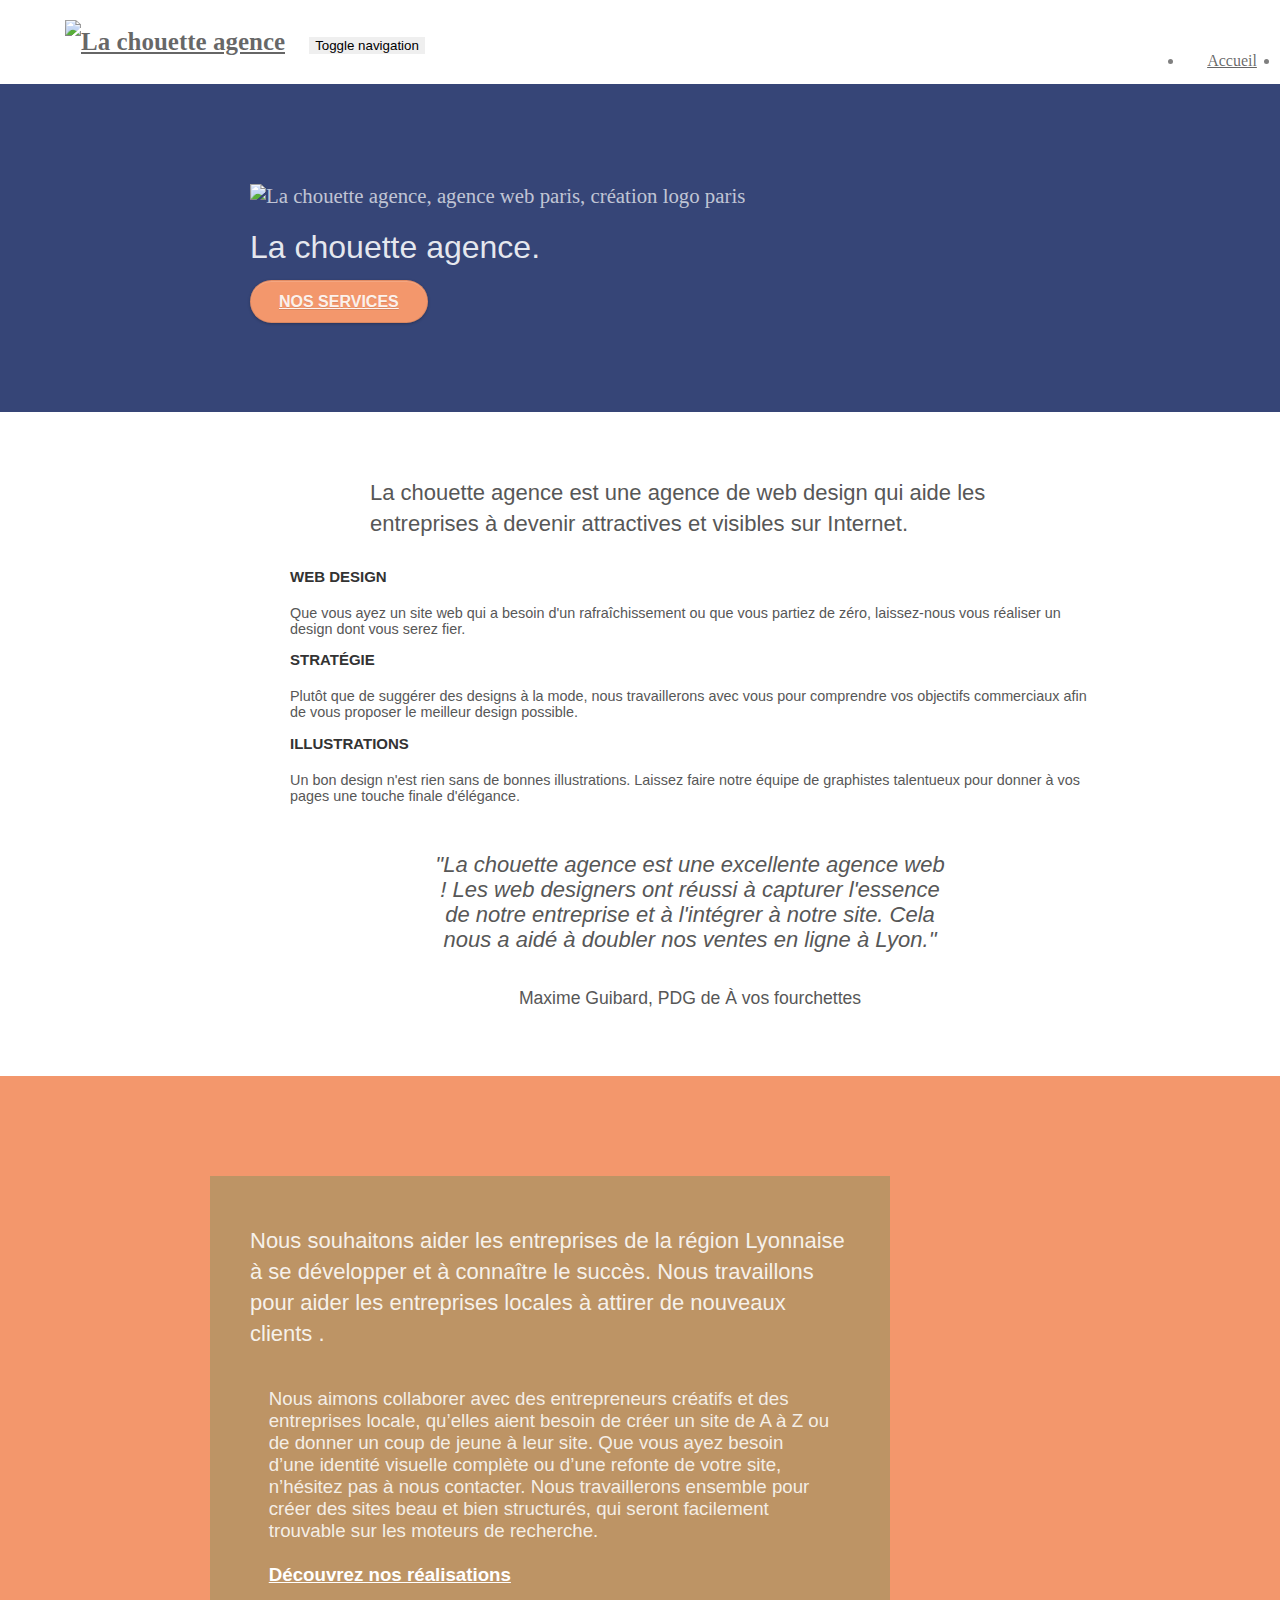
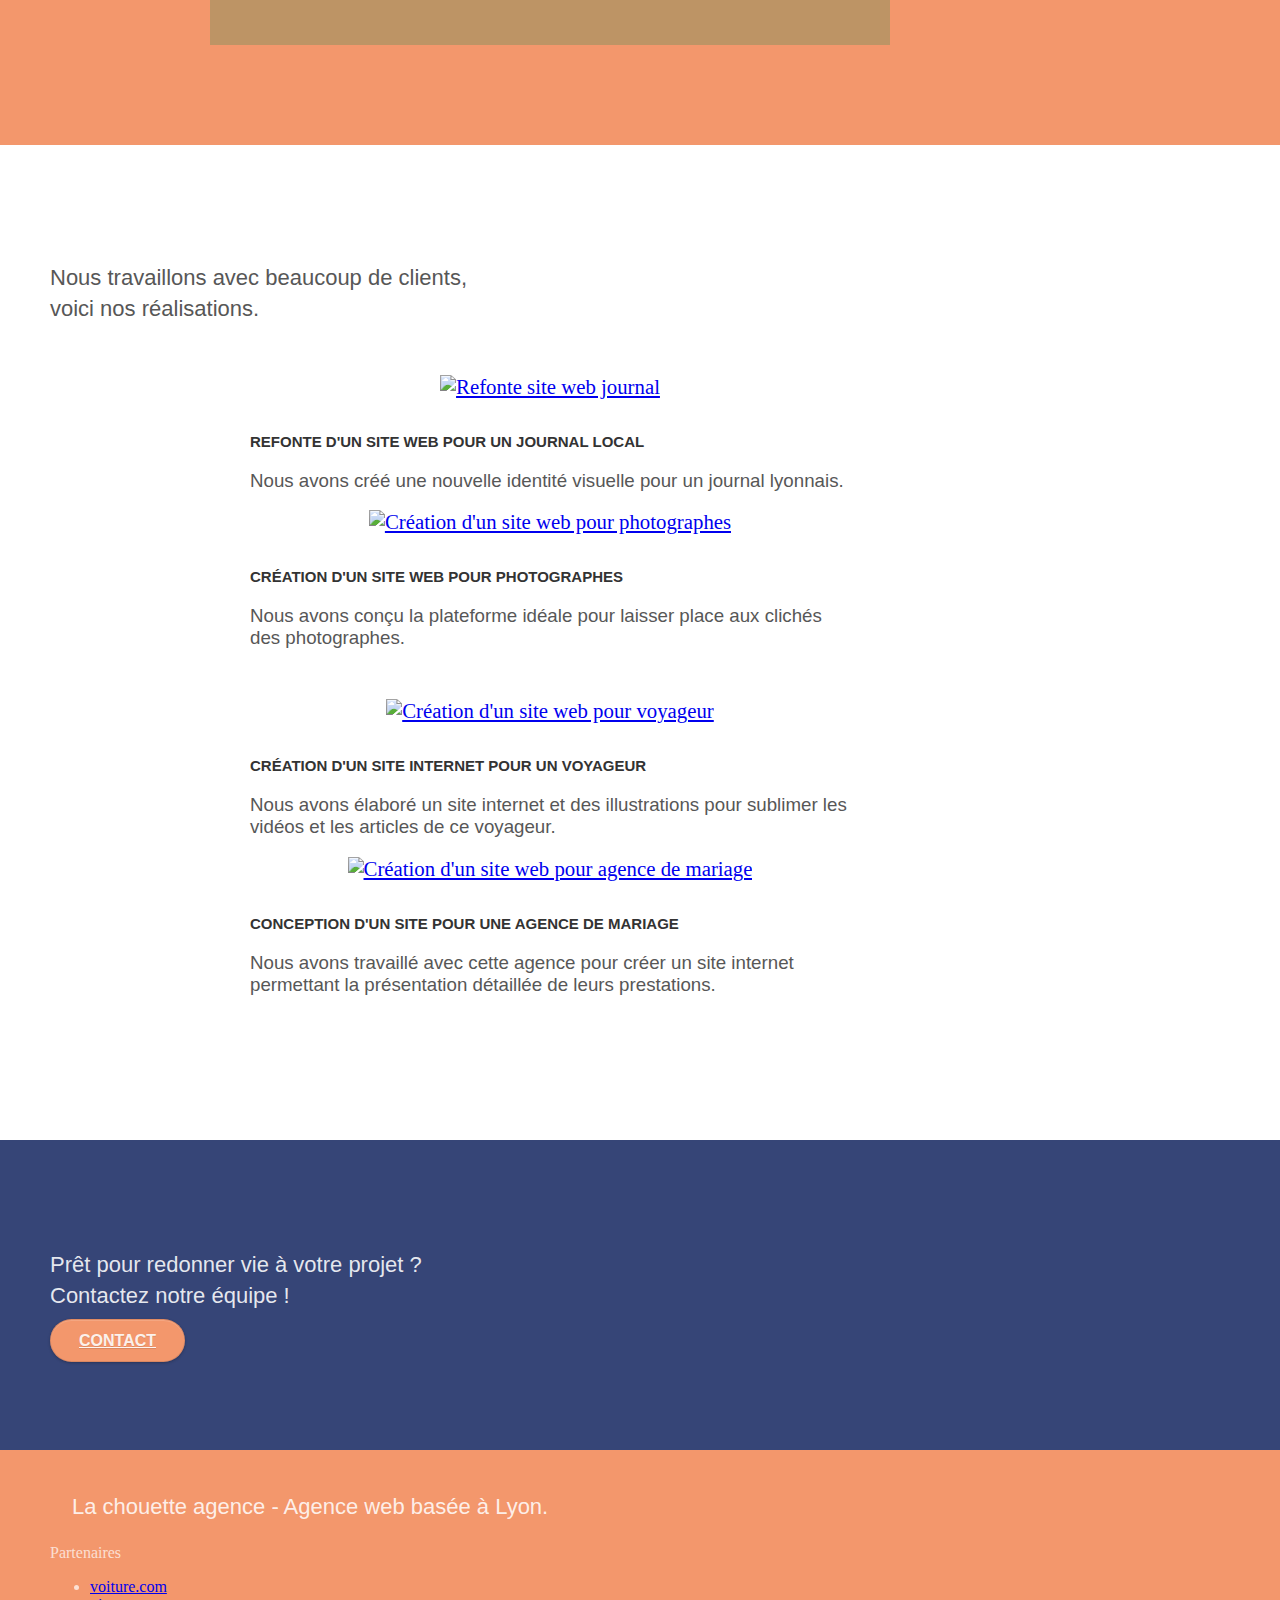
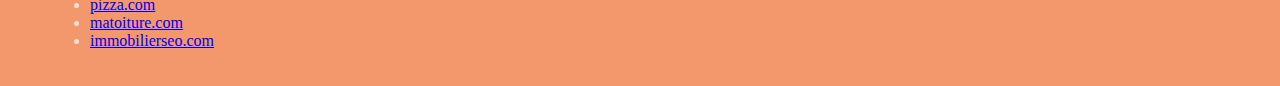
==== index.html @ b13eae8b "ajout" ====
<!doctype html>
<html lang="fr-fr">

<head>
	<meta charset="utf-8">
	<meta name="viewport" content="width=device-width, initial-scale=1.0, viewport-fit=cover">
	<meta name="description" content="La chouette agence basée sur Lyon, vous propose les meilleurs des services dans le web design. Création, refonte de site web adaptée à vos besoins." />

	<link rel="shortcut icon" type="image/png" href="img/favicon.jpg">
	<link rel="stylesheet" type="text/css" href="./css/bootstrap.css">
	<link rel="stylesheet" type="text/css" href="style.css">
	<link rel="stylesheet" type="text/css" href="./css/font-awesome.css">
	<link rel="stylesheet" type="text/css" href="./css/et-line.css">


	<script src="./js/jquery-2.1.0.js"></script>
	<script src="./js/bootstrap.js"></script>
	<script src="./js/blocs.js"></script>
	<script src="./js/jquery.touchSwipe.js" defer></script>

	<title>La meilleur agence webdesign de Lyon ! La chouette agence</title>


	<!-- Analytics -->
	<meta name="robots" content="index, follow">
	<!-- Analytics END -->

</head>

<body>

	<!-- header -->
	<header class="bloc bgc-white l-bloc " id="bloc-0">
		<div class="container bloc-sm">
			<nav class="navbar row">
				<div class="navbar-header">
					<a class="navbar-brand" href="index.html"><img src="img/la-chouette-agence.png"
							alt="La chouette agence" height="40" /></a>
					<button id="nav-toggle" type="button" class="ui-navbar-toggle navbar-toggle" data-toggle="collapse"
						data-target=".navbar-1">
						<span class="sr-only">Toggle navigation</span><span class="icon-bar"></span><span
							class="icon-bar"></span><span class="icon-bar"></span>
					</button>
				</div>
				<div class="collapse navbar-collapse navbar-1 special-dropdown-nav">
					<ul class="site-navigation nav navbar-nav">
						<li class="menuli">
							<a href="index.html">Accueil</a>
						</li>
						<li class="menuli">
							<a href="contact.html">Contact</a>
						</li>
					</ul>
				</div>
			</nav>
		</div>
	</header>
	<!-- header END -->

	<!-- Principal conteneur -->
	<main class="page-container">

		<!-- section-1-presentation -->
		<section class="bloc bgc-dark-slate-blue bg-banniere d-bloc bg-t-edge bloc-bg-texture texture-paper b-parallax"
			id="section-1-hero">
			<div class="container bloc-lg">
				<div class="row tight-width-whitespace">
					<div class="col-sm-12">
						<img src="img/logo.png" class="center-block image-resize-mode" width="100"
							alt="La chouette agence, agence web paris, création logo paris" />
						<h1 class="text-center hero-bloc-text tc-white ">
							La chouette agence.
						</h1>
						<div class="text-center">
							<a href="#section-2-services"
								class="btn btn-lg btn-clean btn-rd cta-hero btn-atomic-tangerine" id="cta-hero">Nos
								services</a>
						</div>
					</div>
				</div>
			</div>
		</section>
		<!-- section-1-presentation END -->

		<!-- section-2-services -->
		<section class="bloc bgc-white l-bloc" id="section-2-services">
			<h2 class="col-sm-13 text-center">La chouette agence est une agence de web design qui aide les
				entreprises à devenir attractives et visibles sur Internet.</h2>
			<div class="container bloc-md row">
				<ul class="row voffset-lg med-width-whitespace">
					<li class="col-sm-4">
						<div class="text-center">
							<span class="et-icon-browser sm-shadow icon-dark-slate-blue icons icon-lg"></span>
						</div>
						<h3 class="mg-md text-center">
							Web design
						</h3>
						<p class="sizep text-center ">
							Que vous ayez un site web qui a besoin d'un rafraîchissement ou que vous partiez
							de
							zéro, laissez-nous vous réaliser un design dont vous serez fier.
						</p>
					</li>
					<li class="col-sm-4">
						<div class="text-center">
							<span class="et-icon-presentation sm-shadow icon-dark-slate-blue icons icon-lg"></span>
						</div>
						<h3 class="mg-md text-center">
							Stratégie
						</h3>
						<p class="sizep text-center ">
							Plutôt que de suggérer des designs à la mode, nous travaillerons avec vous pour
							comprendre
							vos objectifs commerciaux afin de vous proposer le meilleur design possible.<br>
						</p>
					</li>
					<li class="col-sm-4">
						<div class="text-center">
							<span class="et-icon-edit sm-shadow icon-dark-slate-blue icons icon-lg"></span>
						</div>
						<h3 class="mg-md text-center">
							Illustrations
						</h3>
						<p class="sizep text-center ">
							Un bon design n'est rien sans de bonnes illustrations. Laissez faire notre équipe de
							graphistes talentueux pour donner à vos pages une touche finale d'élégance.
						</p>
					</li>
				</ul>
				<div class="row voffset-lg voffset">
					<div class="h2aligncenter">
						<h2 class="h2sservices">"La chouette agence est une excellente agence web ! Les web designers
							ont réussi à capturer
							l'essence de notre entreprise et à l'intégrer à notre site. Cela nous a aidé à doubler nos
							ventes en ligne à Lyon."</h2>
						<p class="taillep">Maxime Guibard, PDG de À vos fourchettes</p>
					</div>
				</div>
			</div>
		</section>
		<!-- section-2-services END -->

		<!-- section-3-what-i-do -->
		<section
			class="bloc tc-white bgc-atomic-tangerine bg-presentation d-bloc bloc-bg-texture texture-paper b-parallax"
			id="section-3-what-i-do">
			<div class="container bloc-lg">
				<div class="row tight-width-whitespace black-background">
					<div class="col-sm-12">
						<h2 class="mg-md text-center tc-white">
							Nous souhaitons aider les entreprises de la région Lyonnaise à se développer et à connaître
							le succès. Nous travaillons pour aider les entreprises locales à attirer de nouveaux clients
							.<br>
						</h2>
						<p class="sizep text-center white">
							Nous aimons collaborer avec des entrepreneurs créatifs et des entreprises locale, qu’elles
							aient besoin de créer un site de A à Z ou de donner un coup de jeune à leur site. Que vous
							ayez besoin d’une identité visuelle complète ou d’une refonte de votre site, n’hésitez pas à
							nous contacter. Nous travaillerons ensemble pour créer des sites beau et bien structurés,
							qui seront facilement trouvable sur les moteurs de recherche. <br><br><a
								class="ltc-white bold-link" href="#section-4-portfolio">Découvrez nos réalisations</a><br>
						</p>
					</div>
				</div>
			</div>
		</section>
		<!-- section-3-what-i-do END -->

		<!-- section-4-portfolio -->
		<section class="bloc bgc-white bg-repeat l-bloc" id="section-4-portfolio">
			<div class="container bloc-lg">
				<div class="row">
					<h2 class="col-sm-12 text-center">Nous travaillons avec beaucoup de clients,<br>voici nos
						réalisations.</h2>
				</div>
				<div class="row tight-width-whitespace portfolio-row">
					<div class="col-sm-6">
						<a href="#" data-lightbox="img/1.jpg" data-gallery-id="gallery-1"
							data-caption="Refonte d'un site web pour un journal local" data-frame="snapshot-lb"><img
								src="img/1.jpg" alt="Refonte site web journal"
								class="img-responsive portfolio-thumb" /></a>
						<h3 class="mg-md text-center">
							Refonte d'un site web pour un journal local
						</h3>
						<p class="text-center sizep">
							Nous avons créé une nouvelle identité visuelle pour un journal lyonnais.
						</p>
					</div>
					<div class="col-sm-6">
						<a href="#" data-lightbox="img/2.jpg" data-gallery-id="gallery-1"
							data-caption="Création d'un site web pour photographes" data-frame="snapshot-lb"><img
								src="img/2.jpg" class="img-responsive portfolio-thumb"
								alt="Création d'un site web pour photographes" /></a>
						<h3 class="mg-md text-center">
							Création d'un site web pour photographes
						</h3>
						<p class="text-center sizep">
							Nous avons conçu la plateforme idéale pour laisser place aux clichés des photographes.
						</p>
					</div>
				</div>
				<div class="row tight-width-whitespace portfolio-row">
					<div class="col-sm-6">
						<a href="#" data-lightbox="img/3.jpg" data-gallery-id="gallery-1"
							data-caption="Création d'un site internet pour un voyageur" data-frame="snapshot-lb"><img
								src="img/3.jpg" class="img-responsive portfolio-thumb"
								alt="Création d'un site web pour voyageur" /></a>
						<h3 class="mg-md text-center">
							Création d'un site internet pour un voyageur
						</h3>
						<p class="text-center sizep">
							Nous avons élaboré un site internet et des illustrations pour sublimer les vidéos et les
							articles de ce voyageur.
						</p>
					</div>
					<div class="col-sm-6">
						<a href="#" data-lightbox="img/4.jpg" data-gallery-id="gallery-1"
							data-caption="Conception d'un site pour une agence de mariage" data-frame="snapshot-lb"><img
								src="img/4.jpg" class="img-responsive portfolio-thumb"
								alt="Création d'un site web pour agence de mariage" /></a>
						<h3 class="mg-md text-center">
							Conception d'un site pour une agence de mariage
						</h3>
						<p class="text-center sizep">
							Nous avons travaillé avec cette agence pour créer un site internet permettant la
							présentation détaillée de leurs prestations.
						</p>
					</div>
				</div>
			</div>
		</section>
		<!-- section-4-portfolio END -->

		<!-- section-5-cta -->
		<section class="bloc bgc-dark-slate-blue bg-banniere d-bloc bloc-bg-texture texture-paper" id="section-5-cta">
			<div class="container bloc-lg">
				<div class="row">
					<h2 class="mg-md text-center tc-white">
						Prêt pour redonner vie à votre projet ?<br>Contactez notre équipe !
					</h2>
					<div class="col-sm-12 text-center">
						<a href="contact.html"
							class="btn btn-atomic-tangerine btn-clean btn-rd btn-lg cta-hero">Contact</a>
					</div>
				</div>
			</div>
		</section>
		<!-- section-5-cta END -->

		<!-- Footer - bloc-8 -->
		<footer class="bloc bgc-atomic-tangerine d-bloc" id="bloc-8">
			<div class="container bloc-sm">
				<div class="row">
					<div class="col-sm-12">
						<h2 class="text-center white">
							La chouette agence - Agence web basée à Lyon.<br>
						</h2>
						<ul class="row row-no-gutters social">
							<li class="col-sm-3">
								<div class="text-center">
									<a class="social" href="index.html"><span class="fa fa-twitter icon-md"></span></a>
								</div>
							</li>
							<li class="col-sm-3">
								<div class="text-center">
									<a class="social" href="index.html"><span class="fa fa-facebook icon-md"></span></a>
								</div>
							</li>
							<li class="col-sm-3">
								<div class="text-center">
									<a class="social" href="index.html"><span class="fa fa-dribbble icon-md"></span></a>
								</div>
							</li>
							<li class="col-sm-3">
								<div class="text-center">
									<a class="social" href="index.html"><span
											class="fa fa-instagram icon-md"></span></a>
								</div>
							</li>
						</ul>
					</div>
					<div>
						Partenaires
							<ul>
								<li><a href="voiture.com">voiture.com</a></li>
								<li><a href="pizza.com">pizza.com</a></li>
								<li><a href="matoiture.com">matoiture.com</a></li>
								<li><a href="immobilierseo.com">immobilierseo.com</a></li>
							</ul>		
					</div>
				</div>
			</div>
		</footer>
		<!-- Footer - bloc-8 END -->

		<!-- ScrollToTop Button -->
		<a class="bloc-button btn btn-d scrollToTop" onclick="scrollToTarget('1')"><span
			class="fa fa-chevron-up"></span></a>
	<!-- ScrollToTop Button END-->

	</main>
	<!-- Principal conteneur END -->

</body>

</html>
---- style.css ----
body {
    margin: 0;
    padding: 0;
    background: #FFF;
    overflow-x: hidden;
    -webkit-font-smoothing: antialiased;
    -moz-osx-font-smoothing: grayscale;
}

.menuli {
    text-align: center;
    width: 6em;
    margin: 0;
}

.menuli:hover {
    transition: 0.1s;
    border-top: 2px solid;
    margin: 0;
}

.col-sm-13 {
    max-width: 50%;
    margin-top: 3em;
}

#section-2-services {
    display: flex;
    justify-content: center;
    align-items: center;
    flex-direction: column;
}

a,
button {
    transition: all .3s ease-in-out;
    outline: none!important;
}

a:hover {
    text-decoration: none;
    cursor: pointer;
}

#page-loading-blocs-notifaction {
    position: fixed;
    top: 0;
    bottom: 0;
    width: 100%;
    z-index: 100000;
    background: #FFFFFF url("img/pageload-spinner.gif") no-repeat center center;
}

.bloc {
    width: 100%;
    clear: both;
    background: 50% 50% no-repeat;
    padding: 0 50px;
    -webkit-background-size: cover;
    -moz-background-size: cover;
    -o-background-size: cover;
    background-size: cover;
    position: relative;
}

.bloc .container {
    padding-left: 0;
    padding-right: 0;
}

.bloc-lg {
    padding: 100px 50px;
}

.bloc-md {
    padding: 50px;
    padding-top: 0;
}

.bloc-sm {
    padding: 20px 50px;
}

.bg-center,
.bg-l-edge,
.bg-r-edge,
.bg-t-edge,
.bg-b-edge,
.bg-tl-edge,
.bg-bl-edge,
.bg-tr-edge,
.bg-br-edge,
.bg-repeat {
    -webkit-background-size: auto!important;
    -moz-background-size: auto!important;
    -o-background-size: auto!important;
    background-size: auto!important;
}

.bg-repeat {
    background: repeat;
}

.bg-t-edge {
    background: top no-repeat;
}

.bloc-bg-texture::before {
    content: "";
    background-size: 2px 2px;
    position: absolute;
    top: 0;
    bottom: 0;
    left: 0;
    right: 0;
}

.texture-paper::before {
    background: url("img/texture-paper.png");
    background-size: 280px 280px;
}

.b-parallax {
    background-attachment: fixed;
}

.col-sm-4 {
    list-style: none;
}

.d-bloc {
    color: rgba(255, 255, 255, .7);
}

.d-bloc button:hover {
    color: rgba(255, 255, 255, .9);
}

.d-bloc .icon-round,
.d-bloc .icon-square,
.d-bloc .icon-rounded,
.d-bloc .icon-semi-rounded-a,
.d-bloc .icon-semi-rounded-b {
    border-color: rgba(255, 255, 255, .9);
}

.d-bloc .divider-h span {
    border-color: rgba(255, 255, 255, .2);
}

.d-bloc .a-btn,
.d-bloc .navbar a,
.d-bloc .navbar-brand,
.d-bloc a .icon-sm,
.d-bloc a .icon-md,
.d-bloc a .icon-lg,
.d-bloc a .icon-xl,
.d-bloc h1 a,
.d-bloc h2 a,
.d-bloc h3 a,
.d-bloc h4 a,
.d-bloc h5 a,
.d-bloc h6 a,
.d-bloc p a {
    color: rgba(255, 255, 255, .6);
}

.d-bloc .a-btn:hover,
.d-bloc .navbar a:hover,
.d-bloc .navbar-brand:hover,
.d-bloc a:hover .icon-sm,
.d-bloc a:hover .icon-md,
.d-bloc a:hover .icon-lg,
.d-bloc a:hover .icon-xl,
.d-bloc h1 a:hover,
.d-bloc h2 a:hover,
.d-bloc h3 a:hover,
.d-bloc h4 a:hover,
.d-bloc h5 a:hover,
.d-bloc h6 a:hover,
.d-bloc p a:hover {
    color: rgba(255, 255, 255, 1);
}

.d-bloc .navbar-toggle .icon-bar {
    background: rgba(255, 255, 255, 1);
}

.d-bloc .btn-wire,
.d-bloc .btn-wire:hover {
    color: rgba(255, 255, 255, 1);
    border-color: rgba(255, 255, 255, 1);
}

.d-bloc .panel {
    color: rgba(0, 0, 0, .5);
}

.d-bloc .panel button:hover {
    color: rgba(0, 0, 0, .7);
}

.d-bloc .panel icon {
    border-color: rgba(0, 0, 0, .7);
}

.d-bloc .panel .divider-h span {
    border-color: rgba(0, 0, 0, .1);
}

.d-bloc .panel .a-btn {
    color: rgba(0, 0, 0, .6);
}

.d-bloc .panel .a-btn:hover {
    color: rgba(0, 0, 0, 1);
}

.d-bloc .panel .btn-wire,
.d-bloc .panel .btn-wire:hover {
    color: rgba(0, 0, 0, .7);
    border-color: rgba(0, 0, 0, .3);
}

.d-bloc .panel,
.l-bloc {
    color: rgba(0, 0, 0, .5);
}

.d-bloc .panel button:hover,
.l-bloc button:hover {
    color: rgba(0, 0, 0, .7);
}

.l-bloc .icon-round,
.l-bloc .icon-square,
.l-bloc .icon-rounded,
.l-bloc .icon-semi-rounded-a,
.l-bloc .icon-semi-rounded-b {
    border-color: rgba(0, 0, 0, .7);
}

.d-bloc .panel .divider-h span,
.l-bloc .divider-h span {
    border-color: rgba(0, 0, 0, .1);
}

.d-bloc .panel .a-btn,
.l-bloc .a-btn,
.l-bloc .navbar a,
.l-bloc .navbar-brand,
.l-bloc a .icon-sm,
.l-bloc a .icon-md,
.l-bloc a .icon-lg,
.l-bloc a .icon-xl,
.l-bloc h1 a,
.l-bloc h2 a,
.l-bloc h3 a,
.l-bloc h4 a,
.l-bloc h5 a,
.l-bloc h6 a,
.l-bloc p a {
    color: rgba(0, 0, 0, .6);
}

.d-bloc .panel .a-btn:hover,
.l-bloc .a-btn:hover,
.l-bloc .navbar a:hover,
.l-bloc .navbar-brand:hover,
.l-bloc a:hover .icon-sm,
.l-bloc a:hover .icon-md,
.l-bloc a:hover .icon-lg,
.l-bloc a:hover .icon-xl,
.l-bloc h1 a:hover,
.l-bloc h2 a:hover,
.l-bloc h3 a:hover,
.l-bloc h4 a:hover,
.l-bloc h5 a:hover,
.l-bloc h6 a:hover,
.l-bloc p a:hover {
    color: rgba(0, 0, 0, 1);
}

.l-bloc .navbar-toggle .icon-bar {
    color: rgba(0, 0, 0, .6);
}

.d-bloc .panel .btn-wire,
.d-bloc .panel .btn-wire:hover,
.l-bloc .btn-wire,
.l-bloc .btn-wire:hover {
    color: rgba(0, 0, 0, .7);
    border-color: rgba(0, 0, 0, .3);
}

.voffset {
    margin-top: 30px;
}

.voffset-lg {
    margin-top: 30px;
}

.row-no-gutters {
    padding: 0;
    margin-right: 0;
    margin-left: 0;
    list-style: none;
}

.row.row-no-gutters > [class^="col-"],
.row.row-no-gutters > [class*=" col-"] {
    padding-right: 0;
    padding-left: 0;
}

#section-1-hero h1 {
    font-size: 32px;
}

#section-2-services {
    display: flex;
    justify-content: center;
    align-items: center;
}

.h2sservices {
    width: 52%;
    text-align: center;
    font-style: italic;
    line-height: 25px;
}

.h2aligncenter {
    display: flex;
    flex-direction: column;
    justify-content: center;
    align-items: center;
    text-align: center;
}

.taillep {
    font-size: 1.1em;
}
.sizep {
    font-size: 0.9em;
}
.navbar {
    margin-bottom: 0;
    z-index: 1;
}

.navbar-brand {
    height: auto;
    padding: 3px 15px;
    font-size: 25px;
    font-weight: normal;
    font-weight: 600;
    line-height: 44px;
}

.navbar-brand img {
    max-height: 200px;
    margin: 0 5px 0 0;
    display: inline;
}

.navbar-brand img[src$=svg] {
    min-width: 100px;
}

.nav-center .navbar-brand img {
    margin: 0;
}

.navbar .nav {
    padding-top: 2px;
    margin-right: -16px;
    float: right;
    z-index: 1;
}

.nav > li {
    float: left;
    margin-top: 4px;
    font-size: 16px;
}

.navbar-nav .open .dropdown-menu > li > a {
    text-align: inherit;
}

.nav > li a:hover,
.nav > li a:focus {
    background: transparent;
}

.navbar-toggle {
    margin: 10px 10px 0 0;
    border: 0px;
}

.navbar-toggle:hover {
    background: transparent!important;
}

.navbar-toggle .icon-bar {
    background-color: rgba(0, 0, 0, .5);
    width: 26px;
}

.nav-invert .navbar .nav {
    float: left;
}

.nav-invert .navbar-header,
.nav-invert .navbar-brand {
    float: right;
    position: relative;
    z-index: 2;
}

@media (min-width: 768px) {
    .site-navigation {
        position: absolute;
        top: 50%;
        right: 20px;
        transform: translate(0, -50%);
        -webkit-transform: translateY(-50%);
    }
    .nav > li .dropdown-menu a,
    .nav > li .dropdown-menu a:hover {
        color: #484848;
    }
    .nav-invert .site-navigation {
        left: 0;
        right: 0;
    }
    .nav-center {
        text-align: center;
    }
    .nav-center .navbar-header {
        width: 100%;
    }
    .nav-center .navbar-header,
    .nav-center .navbar-brand,
    .nav-center .nav > li {
        float: none;
        display: inline-block;
    }
    .nav-center .site-navigation {
        position: relative;
        width: 100%;
        right: 0;
        margin-right: 0px;
        margin-top: 20px;
    }
    .nav-center.mini-nav .navbar-toggle {
        float: none;
        margin: 10px auto 0;
    }
}

.nav > li > .dropdown a {
    background: none!important;
    display: block;
    padding: 14px 15px;
}

nav .caret {
    margin: 0 5px;
}

.dropdown-menu .dropdown-menu {
    top: -8px;
    left: 100%;
}

.dropdown-menu .dropmenu-flow-right {
    top: 100%;
    left: 0;
    margin-left: -1px;
    border-top-left-radius: 0;
    border-top-right-radius: 0;
}

.dropdown-menu .dropdown span {
    border: 4px solid black;
    border-top-color: transparent;
    border-right-color: transparent;
    border-bottom-color: transparent;
    margin: 6px -5px 0 0!important;
    float: right;
}

.mg-md {
    margin-top: 10px;
    margin-bottom: 20px;
}

.mg-lg {
    margin-top: 10px;
    margin-bottom: 40px;
}

.btn {
    margin: 0 5px 5px 0;
}

.btn.pull-right {
    margin: 0 0 5px 5px;
}

.btn-d,
.btn-d:hover,
.btn-d:focus {
    color: #FFF;
    background: rgba(0, 0, 0, .3);
}

button {
    outline: none!important;
}

.btn-rd {
    border-radius: 40px;
}

.btn-clean {
    border: 1px solid rgba(0, 0, 0, .08);
    border-bottom-color: rgba(0, 0, 0, .1);
    text-shadow: 0 1px 0 rgba(0, 0, 1, .1);
    box-shadow: 0 1px 3px rgba(0, 0, 1, .25), inset 0 1px 0 0 rgba(255, 255, 255, .15);
}

.icon-md {
    font-size: 30px!important;
}

.icon-lg {
    font-size: 60px!important;
}

.sm-shadow {
    text-shadow: 0 1px 2px rgba(0, 0, 0, .3);
}

.panel-sq,
.panel-sq .panel-heading,
.panel-sq .panel-footer {
    border-radius: 0;
}

.panel-rd {
    border-radius: 30px;
}

.panel-rd .panel-heading {
    border-radius: 29px 29px 0 0;
}

.panel-rd .panel-footer {
    border-radius: 0 0 29px 29px;
}

.form-control {
    border-color: rgba(0, 0, 0, .1);
    box-shadow: none;
}
.form-group label{
    font-weight: bold;
}

.scrollToTop {
    width: 40px;
    height: 40px;
    position: fixed;
    bottom: 20px;
    right: 20px;
    opacity: 0;
    z-index: 500;
    transition: all .3s ease-in-out;
}

.scrollToTop span {
    margin-top: 6px;
}

.showScrollTop {
    font-size: 14px;
    opacity: 1;
}

a[data-lightbox] {
    position: relative;
    display: block;
    text-align: center;
}

a[data-lightbox]:hover::before {
    content: "+";
    font-family: "HelveticaNeue-Light", "Helvetica Neue Light", "Helvetica Neue", Helvetica, Arial;
    font-size: 32px;
    width: 50px;
    height: 50px;
    margin-left: -25px;
    border-radius: 50%;
    background: rgba(0, 0, 0, .6);
    color: #FFF;
    font-weight: 100;
    z-index: 1;
    position: absolute;
    top: 50%;
    transform: translateY(-50%);
    -webkit-transform: translateY(-50%);
}

a[data-lightbox]:hover img {
    opacity: 0.6;
    -webkit-animation-fill-mode: none;
    animation-fill-mode: none;
}

#lightbox-modal {
    display: flex;
    align-items: center;
}

#lightbox-modal .modal-dialog {
    width: 90%;
    max-width: 900px;
    margin: 0 auto 0;
}

#lightbox-modal .modal-dialog img {
    max-height: 90vh;
    margin: 0 auto;
}

.lightbox-caption {
    padding: 20px;
    color: #FFF;
    background: rgba(0, 0, 0, .5);
    position: absolute;
    left: 15px;
    right: 15px;
    bottom: 5px;
}

.close-lightbox {
    color: #FFF;
    font-size: 30px;
    position: absolute;
    top: 20px;
    right: 20px;
    z-index: 20;
    background: rgba(0, 0, 0, .5);
    border: none;
    line-height: 30px;
    padding: 0 9px 5px;
    opacity: 0.3;
}

.close-lightbox:hover,
.next-lightbox:hover,
.prev-lightbox:hover {
    opacity: 1.0;
    color: #FFF;
}

.next-lightbox,
.prev-lightbox {
    font-size: 20px;
    color: rgba(255, 255, 255, .9);
    background: rgba(0, 0, 0, .5);
    transition: all .2s ease-in-out;
    position: absolute;
    top: 45%;
    z-index: 1;
    opacity: 0.4;
}

.next-lightbox {
    padding: 6px 8px 1px 13px;
    right: 25px;
}

.prev-lightbox {
    padding: 6px 13px 1px 10px;
    left: 25px;
}

.snapshot-lb .modal-body {
    padding-bottom: 45px;
}

.snapshot-lb .lightbox-caption {
    padding: 0;
    color: rgba(0, 0, 0, .5);
    background: none;
}

h1,
h2,
h3,
h4,
h5,
h6,
p,
label,
.btn,
.amenu {
    font-family: "helvetica";
    font-weight: 400;
    color: #575757!important;
}

.container {
    max-width: 1000px;
}

.hero-bloc-text {
    font-size: 38px;
}

.hero-bloc-text-sub {
    font-size: 36px;
}

.statement-bloc-text {
    line-height: 26px;
    font-style: italic;
    font-size: 20px;
    text-align: center;
    font-weight: lighter;
    max-width: 520px;
    margin: auto auto auto auto;
}

p {
    font-size: 11px;
}

.tight-width-whitespace {
    font-size: 1.3em;
    max-width: 600px;
    margin: auto auto auto auto;
}

.h1 {
    font-size: 20px;
    font-family: "Open Sans";
}

.cta-hero {
    margin-top: 22px;
    text-transform: uppercase;
    padding: 12px 28px 12px 28px;
    font-size: 16px;
    font-weight: 700;
}

.social {
    display: flex;
    align-items: center;
    justify-content: center;
    gap: 2em;
    max-width: 400px;
    margin: auto auto auto auto;
}

h2 {
    font-size: 22px;
    line-height: 1.4em;
}

h3 {
    font-size: 15px;
    text-transform: uppercase;
    font-weight: 700;
    color: #333333!important;
}

.med-width-whitespace {
    padding: 0;
    max-width: 800px;
    margin: auto auto auto auto;
    box-shadow: 0px 0px 0px #000000;
}

h1 {
    color: #333333!important;
}

h4 {
    color: #333333!important;
}

.icons {
    margin-bottom: 14px;
    margin-top: 24px;
}

.white {
    padding: 1em;
    margin: 0;
    color: #ffffffdc!important;
}

.portfolio-thumb {
    margin-bottom: 24px;
}

.portfolio-row {
    margin-bottom: 44px;
    margin-top: 50px;
}

.avatar {
    box-shadow: 0px 4px 9px rgba(0, 0, 0, 0.3);
}

.black-background {
    background-color: rgba(165, 147, 99, 0.7);
    padding: 40px 40px 40px 40px;
}

.bold-link {
    font-weight: 900;
    text-decoration: underline!important;
}

.bgc-white {
    background-color: #FFFFFF;
}

.bgc-dark-slate-blue {
    background-color: #364577;
}

.bgc-atomic-tangerine {
    background-color: #F3976C;
}

.tc-white {
    color: rgba(255, 255, 255, 0.884)!important;
}

.btn-atomic-tangerine {
    background: #F3976C;
    color: #ffffffe5!important;
}

.btn-atomic-tangerine:hover {
    background: #c27956!important;
    color: #FFFFFF!important;
}

.ltc-white {
    color: #FFFFFF!important;
}

.ltc-white:hover {
    color: #cccccc!important;
}

.ltc-atomic-tangerine {
    color: #F3976C!important;
}

.ltc-atomic-tangerine:hover {
    color: #c27956!important;
}

.icon-dark-slate-blue {
    color: #364577!important;
    border-color: #364577!important;
}

.bg-dots-bg {
    background-image: url("img/dots-bg.png");
}

.bg-banniere {
    background-image: url("img/la-chouette-agence-banniere.jpg");
}

.bg-presentation {
    background-image: url("img/image-de-presentation.bmp");
}

@media (max-width: 1024px) {
    .bloc {
        padding-left: 20px;
        padding-right: 20px;
    }
    .bloc.full-width-bloc,
    .bloc-tile-2.full-width-bloc .container,
    .bloc-tile-3.full-width-bloc .container,
    .bloc-tile-4.full-width-bloc .container {
        padding-left: 0;
        padding-right: 0;
    }
}

@media (max-width: 992px) and (min-width: 768px) {
    .navbar .nav {
        max-width: 80%
    }
    .nav-center.navbar .nav {
        max-width: 100%
    }
}

@media only screen and (min-device-width: 768px) and (max-device-width: 1024px) and (orientation: landscape) {
    .b-parallax {
        background-attachment: scroll;
    }
}

@media only screen and (min-device-width: 1024px) and (max-device-width: 1366px) and (-webkit-min-device-pixel-ratio: 1.5) {
    .b-parallax {
        background-attachment: scroll;
    }
}

@media (max-width: 991px) {
    .container {
        width: 100%;
    }
    .b-parallax {
        background-attachment: scroll;
    }
    .page-container,
    #hero-bloc {
        overflow-x: hidden;
        position: relative;
    }
    .bloc {
        padding-left: constant(safe-area-inset-left);
        padding-right: constant(safe-area-inset-right);
    }
    .bloc-group,
    .bloc-group .bloc {
        display: block;
        width: 100%;
    }
    .bloc-fill-screen .fill-bloc-top-edge,
    .bloc-fill-screen .fill-bloc-bottom-edge {
        padding: 0 20px;
        padding-left: constant(safe-area-inset-left);
        padding-right: constant(safe-area-inset-right);
    }
}

@media (max-width: 767px) {
    .page-container {
        overflow-x: hidden;
        position: relative;
    }
    h1,
    h2,
    h3,
    h4,
    h5,
    h6,
    p,
    #disqus_thread {
        padding-left: 10px!important;
        padding-right: 10px!important;
    }
    .b-parallax {
        background-attachment: scroll;
    }
    .navbar .nav {
        padding-top: 0;
        border-top: 1px solid rgba(0, 0, 0, .2);
        float: none!important;
    }
    .navbar.row {
        margin-left: 0;
        margin-right: 0;
    }
    .site-navigation {
        position: inherit;
        transform: none;
        -webkit-transform: none;
        -ms-transform: none;
    }
    .nav > li {
        margin-top: 0;
        border-bottom: 1px solid rgba(0, 0, 0, .1);
        background: rgba(0, 0, 0, .05);
        text-align: left;
        padding-left: 15px;
        width: 100%;
    }
    .nav > li:hover {
        background: rgba(0, 0, 0, .08);
    }
    .dropdown .dropdown a .caret {
        float: none;
        margin: 5px 0 0 10px!important;
        border: 4px solid black;
        border-bottom-color: transparent;
        border-right-color: transparent;
        border-left-color: transparent;
    }
    #hero-bloc .navbar .nav {
        background: rgba(0, 0, 0, .8);
    }
    #hero-bloc .navbar .nav a {
        color: rgba(255, 255, 255, .6);
    }
    .hero {
        padding: 50px 0;
    }
    .hero-nav {
        left: -1px;
        right: -1px;
    }
    .navbar-collapse {
        padding: 0;
        overflow-x: hidden;
        -webkit-box-shadow: none;
        box-shadow: none;
    }
    .navbar-brand img {
        max-height: 40px;
        width: auto;
    }
    .nav-invert .navbar-header {
        float: none;
        width: 100%;
    }
    .nav-invert .navbar-toggle {
        float: left;
        margin-left: 10px;
    }
    .bloc {
        padding-left: 0;
        padding-right: 0;
    }
    .bloc-xxl,
    .bloc-xl,
    .bloc-lg {
        padding: 40px 0;
    }
    .bloc-sm,
    .bloc-md {
        padding-left: 0;
        padding-right: 0;
    }
    .bloc-tile-2 .container,
    .bloc-tile-3 .container,
    .bloc-tile-4 .container,
    .bloc-fill-screen .fill-bloc-top-edge,
    .bloc-fill-screen .fill-bloc-bottom-edge {
        padding-left: 0;
        padding-right: 0;
    }
    .a-block {
        padding: 0 10px;
    }
    .btn-dwn {
        display: none;
    }
    .voffset {
        margin-top: 5px;
    }
    .voffset-md {
        margin-top: 20px;
    }
    .voffset-lg {
        margin-top: 30px;
    }
    form {
        padding: 5px;
    }
    .close-lightbox {
        display: inline-block;
    }
    .blocsapp-device-iphone5 {
        background-size: 216px 425px;
        padding-top: 60px;
        width: 216px;
        height: 425px;
    }
    .blocsapp-device-iphone5 img {
        width: 180px;
        height: 320px;
    }
}

@media (max-width: 400px) {
    .bloc {
        padding-left: 0;
        padding-right: 0;
    }
}

@media (max-width: 767px) {
    .bloc-mob-center-text {
        text-align: center;
    }
    .img-responsive {
        width: 320px;
        height: 320px;
    }
    .col-sm-6 {
        display: flex;
        flex-direction: column;
        justify-content: center;
        align-items: center;
    }
}

.footerpartenaire ul li a{
color: white;
}
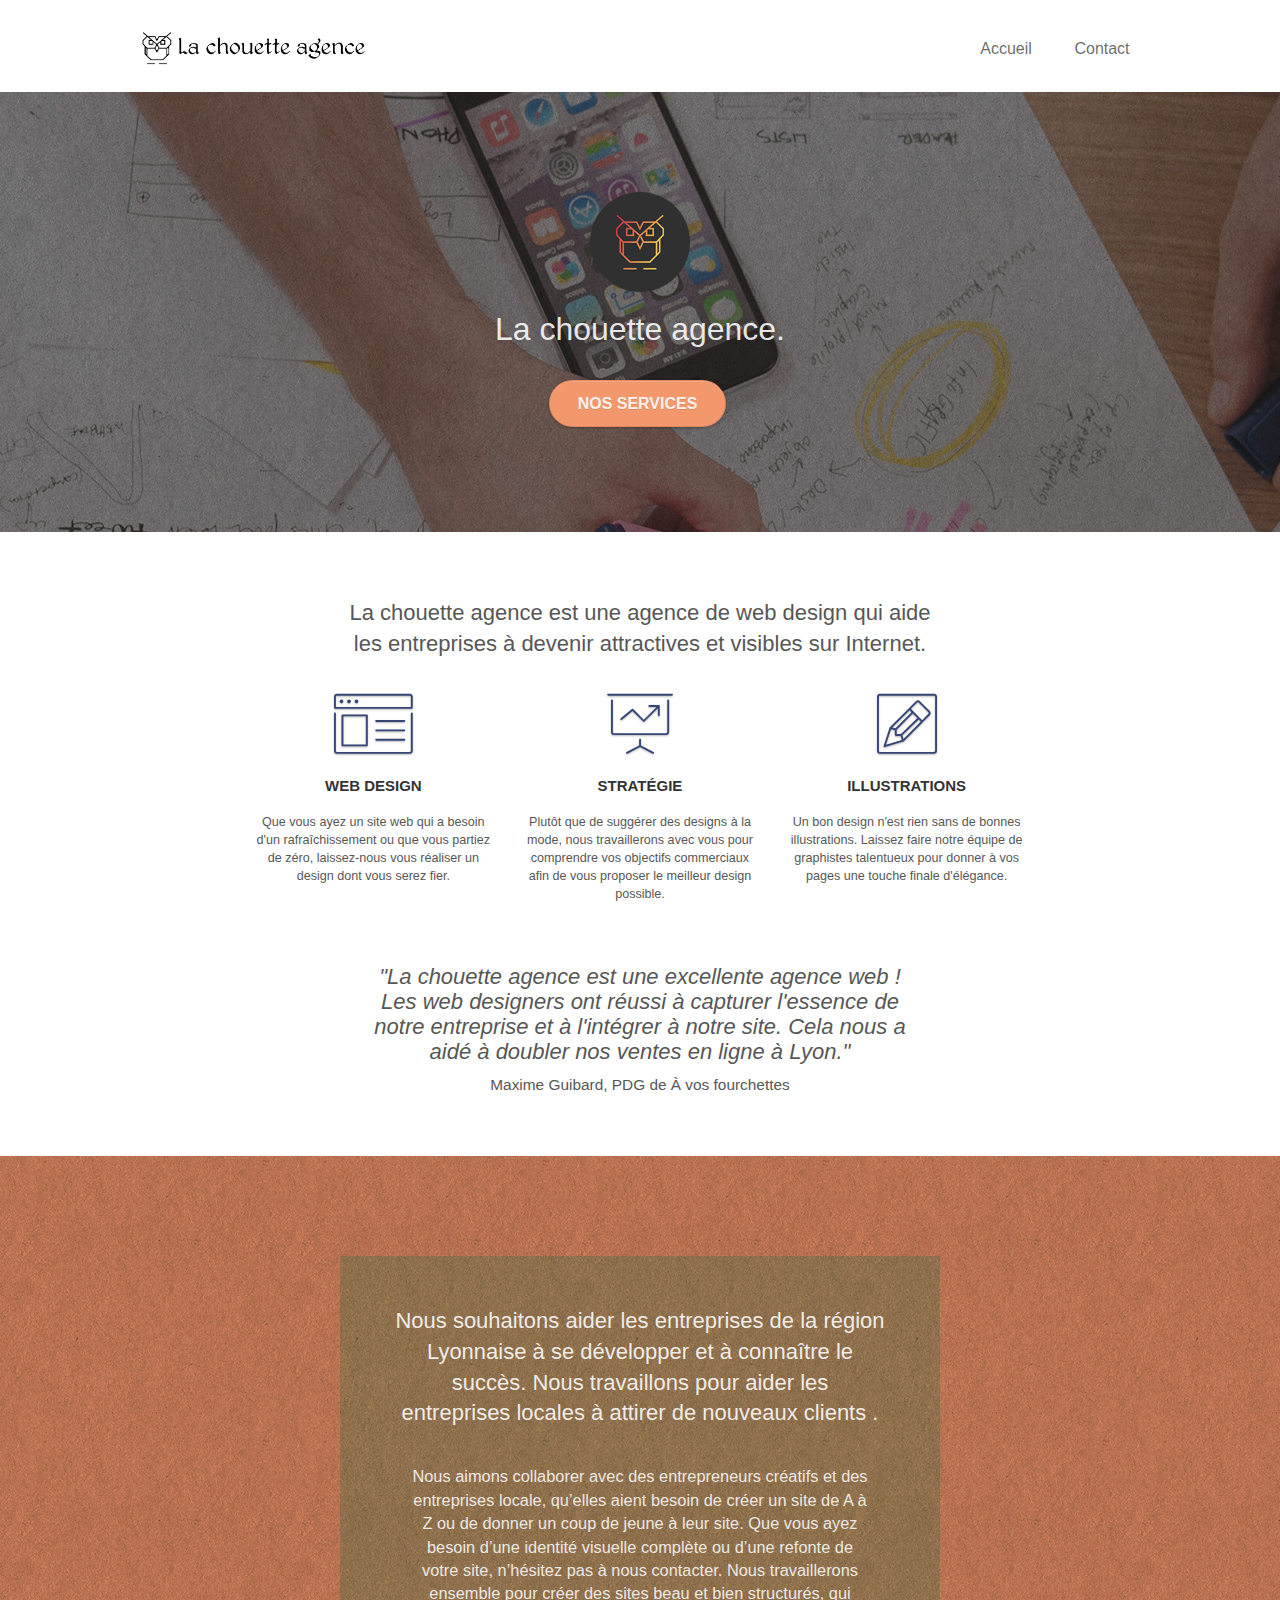
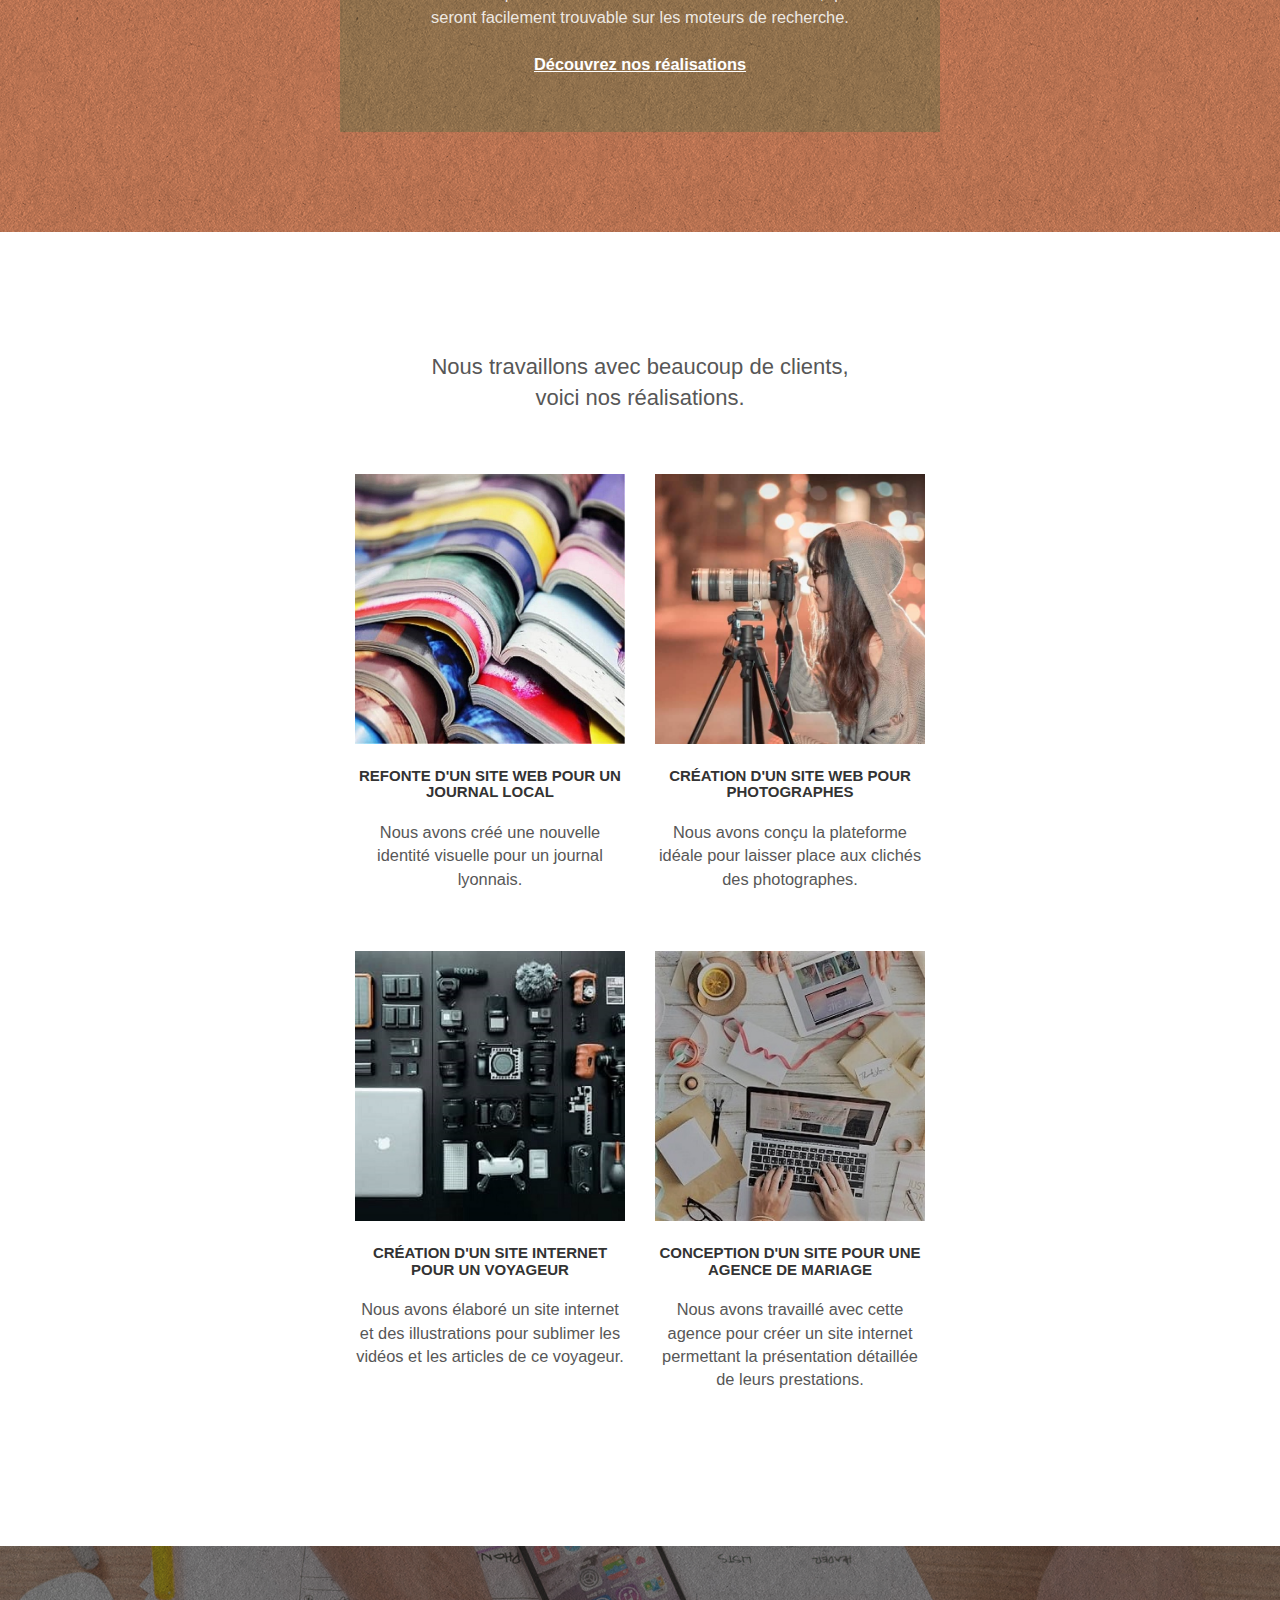
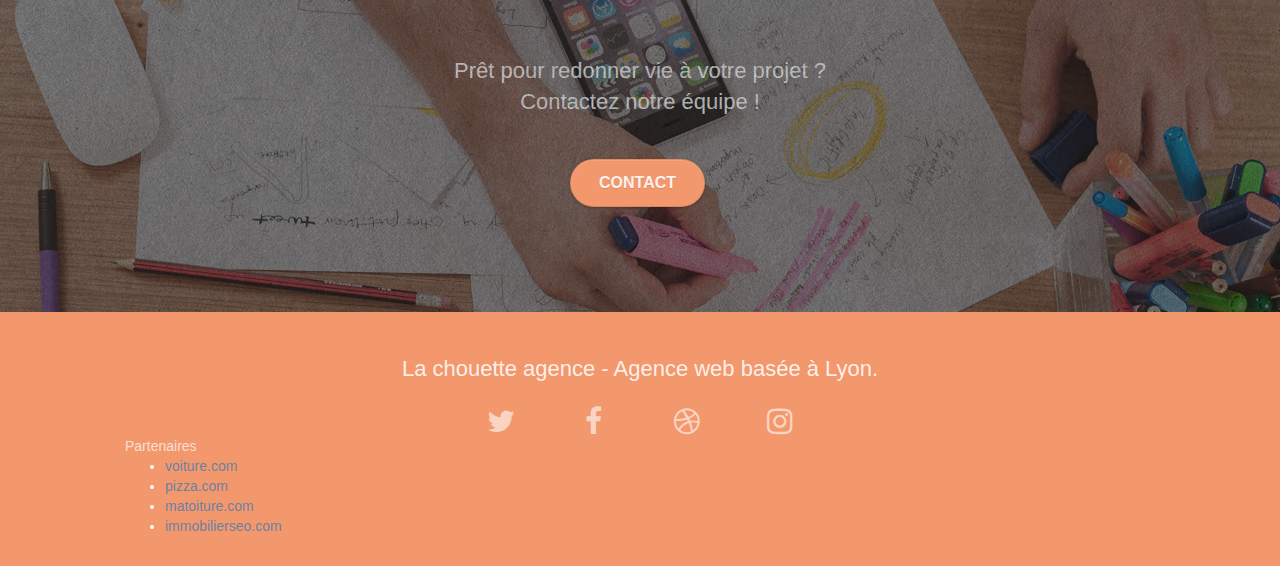
==== commit 5b7318d3: "ajout taille img" ====
--- a/index.html
+++ b/index.html
@@ -34,7 +34,7 @@
 		<div class="container bloc-sm">
 			<nav class="navbar row">
 				<div class="navbar-header">
-					<a class="navbar-brand" href="index.html"><img src="img/la-chouette-agence.png"
+					<a class="navbar-brand" href="index.html"><img class="headimg" src="img/la-chouette-agence.png"
 							alt="La chouette agence" height="40" /></a>
 					<button id="nav-toggle" type="button" class="ui-navbar-toggle navbar-toggle" data-toggle="collapse"
 						data-target=".navbar-1">
--- a/style.css
+++ b/style.css
@@ -5,6 +5,11 @@
     overflow-x: hidden;
     -webkit-font-smoothing: antialiased;
     -moz-osx-font-smoothing: grayscale;
+}
+
+.headimg {
+    width: 9em;
+    height: 1.6em;
 }
 
 .menuli {
--- a/css/et-line.css
+++ b/css/et-line.css
@@ -0,0 +1,519 @@
+@font-face {
+    font-family: et-line;
+    src: url(../fonts/et-line.eot);
+    src: url(../fonts/et-line.eot?#iefix) format('embedded-opentype'), url(../fonts/et-line.woff) format('woff'), url(../fonts/et-line.ttf) format('truetype'), url(../fonts/et-line.svg#et-line) format('svg');
+    font-weight: 400;
+    font-style: normal
+}
+
+.et-icon-adjustments,
+.et-icon-alarmclock,
+.et-icon-anchor,
+.et-icon-aperture,
+.et-icon-attachment,
+.et-icon-bargraph,
+.et-icon-basket,
+.et-icon-beaker,
+.et-icon-bike,
+.et-icon-book-open,
+.et-icon-briefcase,
+.et-icon-browser,
+.et-icon-calendar,
+.et-icon-camera,
+.et-icon-caution,
+.et-icon-chat,
+.et-icon-circle-compass,
+.et-icon-clipboard,
+.et-icon-clock,
+.et-icon-cloud,
+.et-icon-compass,
+.et-icon-desktop,
+.et-icon-dial,
+.et-icon-document,
+.et-icon-documents,
+.et-icon-download,
+.et-icon-dribbble,
+.et-icon-edit,
+.et-icon-envelope,
+.et-icon-expand,
+.et-icon-facebook,
+.et-icon-flag,
+.et-icon-focus,
+.et-icon-gears,
+.et-icon-genius,
+.et-icon-gift,
+.et-icon-global,
+.et-icon-globe,
+.et-icon-googleplus,
+.et-icon-grid,
+.et-icon-happy,
+.et-icon-hazardous,
+.et-icon-heart,
+.et-icon-hotairballoon,
+.et-icon-hourglass,
+.et-icon-key,
+.et-icon-laptop,
+.et-icon-layers,
+.et-icon-lifesaver,
+.et-icon-lightbulb,
+.et-icon-linegraph,
+.et-icon-linkedin,
+.et-icon-lock,
+.et-icon-magnifying-glass,
+.et-icon-map,
+.et-icon-map-pin,
+.et-icon-megaphone,
+.et-icon-mic,
+.et-icon-mobile,
+.et-icon-newspaper,
+.et-icon-notebook,
+.et-icon-paintbrush,
+.et-icon-paperclip,
+.et-icon-pencil,
+.et-icon-phone,
+.et-icon-picture,
+.et-icon-pictures,
+.et-icon-piechart,
+.et-icon-presentation,
+.et-icon-pricetags,
+.et-icon-printer,
+.et-icon-profile-female,
+.et-icon-profile-male,
+.et-icon-puzzle,
+.et-icon-quote,
+.et-icon-recycle,
+.et-icon-refresh,
+.et-icon-ribbon,
+.et-icon-rss,
+.et-icon-sad,
+.et-icon-scissors,
+.et-icon-scope,
+.et-icon-search,
+.et-icon-shield,
+.et-icon-speedometer,
+.et-icon-strategy,
+.et-icon-streetsign,
+.et-icon-tablet,
+.et-icon-target,
+.et-icon-telescope,
+.et-icon-toolbox,
+.et-icon-tools,
+.et-icon-tools-2,
+.et-icon-trophy,
+.et-icon-tumblr,
+.et-icon-twitter,
+.et-icon-upload,
+.et-icon-video,
+.et-icon-wallet,
+.et-icon-wine {
+    font-family: et-line;
+    speak: none;
+    font-style: normal;
+    font-weight: 400;
+    font-variant: normal;
+    text-transform: none;
+    line-height: 1;
+    -webkit-font-smoothing: antialiased;
+    -moz-osx-font-smoothing: grayscale;
+    display: inline-block
+}
+
+.et-icon-mobile:before {
+    content: "\e000"
+}
+
+.et-icon-laptop:before {
+    content: "\e001"
+}
+
+.et-icon-desktop:before {
+    content: "\e002"
+}
+
+.et-icon-tablet:before {
+    content: "\e003"
+}
+
+.et-icon-phone:before {
+    content: "\e004"
+}
+
+.et-icon-document:before {
+    content: "\e005"
+}
+
+.et-icon-documents:before {
+    content: "\e006"
+}
+
+.et-icon-search:before {
+    content: "\e007"
+}
+
+.et-icon-clipboard:before {
+    content: "\e008"
+}
+
+.et-icon-newspaper:before {
+    content: "\e009"
+}
+
+.et-icon-notebook:before {
+    content: "\e00a"
+}
+
+.et-icon-book-open:before {
+    content: "\e00b"
+}
+
+.et-icon-browser:before {
+    content: "\e00c"
+}
+
+.et-icon-calendar:before {
+    content: "\e00d"
+}
+
+.et-icon-presentation:before {
+    content: "\e00e"
+}
+
+.et-icon-picture:before {
+    content: "\e00f"
+}
+
+.et-icon-pictures:before {
+    content: "\e010"
+}
+
+.et-icon-video:before {
+    content: "\e011"
+}
+
+.et-icon-camera:before {
+    content: "\e012"
+}
+
+.et-icon-printer:before {
+    content: "\e013"
+}
+
+.et-icon-toolbox:before {
+    content: "\e014"
+}
+
+.et-icon-briefcase:before {
+    content: "\e015"
+}
+
+.et-icon-wallet:before {
+    content: "\e016"
+}
+
+.et-icon-gift:before {
+    content: "\e017"
+}
+
+.et-icon-bargraph:before {
+    content: "\e018"
+}
+
+.et-icon-grid:before {
+    content: "\e019"
+}
+
+.et-icon-expand:before {
+    content: "\e01a"
+}
+
+.et-icon-focus:before {
+    content: "\e01b"
+}
+
+.et-icon-edit:before {
+    content: "\e01c"
+}
+
+.et-icon-adjustments:before {
+    content: "\e01d"
+}
+
+.et-icon-ribbon:before {
+    content: "\e01e"
+}
+
+.et-icon-hourglass:before {
+    content: "\e01f"
+}
+
+.et-icon-lock:before {
+    content: "\e020"
+}
+
+.et-icon-megaphone:before {
+    content: "\e021"
+}
+
+.et-icon-shield:before {
+    content: "\e022"
+}
+
+.et-icon-trophy:before {
+    content: "\e023"
+}
+
+.et-icon-flag:before {
+    content: "\e024"
+}
+
+.et-icon-map:before {
+    content: "\e025"
+}
+
+.et-icon-puzzle:before {
+    content: "\e026"
+}
+
+.et-icon-basket:before {
+    content: "\e027"
+}
+
+.et-icon-envelope:before {
+    content: "\e028"
+}
+
+.et-icon-streetsign:before {
+    content: "\e029"
+}
+
+.et-icon-telescope:before {
+    content: "\e02a"
+}
+
+.et-icon-gears:before {
+    content: "\e02b"
+}
+
+.et-icon-key:before {
+    content: "\e02c"
+}
+
+.et-icon-paperclip:before {
+    content: "\e02d"
+}
+
+.et-icon-attachment:before {
+    content: "\e02e"
+}
+
+.et-icon-pricetags:before {
+    content: "\e02f"
+}
+
+.et-icon-lightbulb:before {
+    content: "\e030"
+}
+
+.et-icon-layers:before {
+    content: "\e031"
+}
+
+.et-icon-pencil:before {
+    content: "\e032"
+}
+
+.et-icon-tools:before {
+    content: "\e033"
+}
+
+.et-icon-tools-2:before {
+    content: "\e034"
+}
+
+.et-icon-scissors:before {
+    content: "\e035"
+}
+
+.et-icon-paintbrush:before {
+    content: "\e036"
+}
+
+.et-icon-magnifying-glass:before {
+    content: "\e037"
+}
+
+.et-icon-circle-compass:before {
+    content: "\e038"
+}
+
+.et-icon-linegraph:before {
+    content: "\e039"
+}
+
+.et-icon-mic:before {
+    content: "\e03a"
+}
+
+.et-icon-strategy:before {
+    content: "\e03b"
+}
+
+.et-icon-beaker:before {
+    content: "\e03c"
+}
+
+.et-icon-caution:before {
+    content: "\e03d"
+}
+
+.et-icon-recycle:before {
+    content: "\e03e"
+}
+
+.et-icon-anchor:before {
+    content: "\e03f"
+}
+
+.et-icon-profile-male:before {
+    content: "\e040"
+}
+
+.et-icon-profile-female:before {
+    content: "\e041"
+}
+
+.et-icon-bike:before {
+    content: "\e042"
+}
+
+.et-icon-wine:before {
+    content: "\e043"
+}
+
+.et-icon-hotairballoon:before {
+    content: "\e044"
+}
+
+.et-icon-globe:before {
+    content: "\e045"
+}
+
+.et-icon-genius:before {
+    content: "\e046"
+}
+
+.et-icon-map-pin:before {
+    content: "\e047"
+}
+
+.et-icon-dial:before {
+    content: "\e048"
+}
+
+.et-icon-chat:before {
+    content: "\e049"
+}
+
+.et-icon-heart:before {
+    content: "\e04a"
+}
+
+.et-icon-cloud:before {
+    content: "\e04b"
+}
+
+.et-icon-upload:before {
+    content: "\e04c"
+}
+
+.et-icon-download:before {
+    content: "\e04d"
+}
+
+.et-icon-target:before {
+    content: "\e04e"
+}
+
+.et-icon-hazardous:before {
+    content: "\e04f"
+}
+
+.et-icon-piechart:before {
+    content: "\e050"
+}
+
+.et-icon-speedometer:before {
+    content: "\e051"
+}
+
+.et-icon-global:before {
+    content: "\e052"
+}
+
+.et-icon-compass:before {
+    content: "\e053"
+}
+
+.et-icon-lifesaver:before {
+    content: "\e054"
+}
+
+.et-icon-clock:before {
+    content: "\e055"
+}
+
+.et-icon-aperture:before {
+    content: "\e056"
+}
+
+.et-icon-quote:before {
+    content: "\e057"
+}
+
+.et-icon-scope:before {
+    content: "\e058"
+}
+
+.et-icon-alarmclock:before {
+    content: "\e059"
+}
+
+.et-icon-refresh:before {
+    content: "\e05a"
+}
+
+.et-icon-happy:before {
+    content: "\e05b"
+}
+
+.et-icon-sad:before {
+    content: "\e05c"
+}
+
+.et-icon-facebook:before {
+    content: "\e05d"
+}
+
+.et-icon-twitter:before {
+    content: "\e05e"
+}
+
+.et-icon-googleplus:before {
+    content: "\e05f"
+}
+
+.et-icon-rss:before {
+    content: "\e060"
+}
+
+.et-icon-tumblr:before {
+    content: "\e061"
+}
+
+.et-icon-linkedin:before {
+    content: "\e062"
+}
+
+.et-icon-dribbble:before {
+    content: "\e063"
+}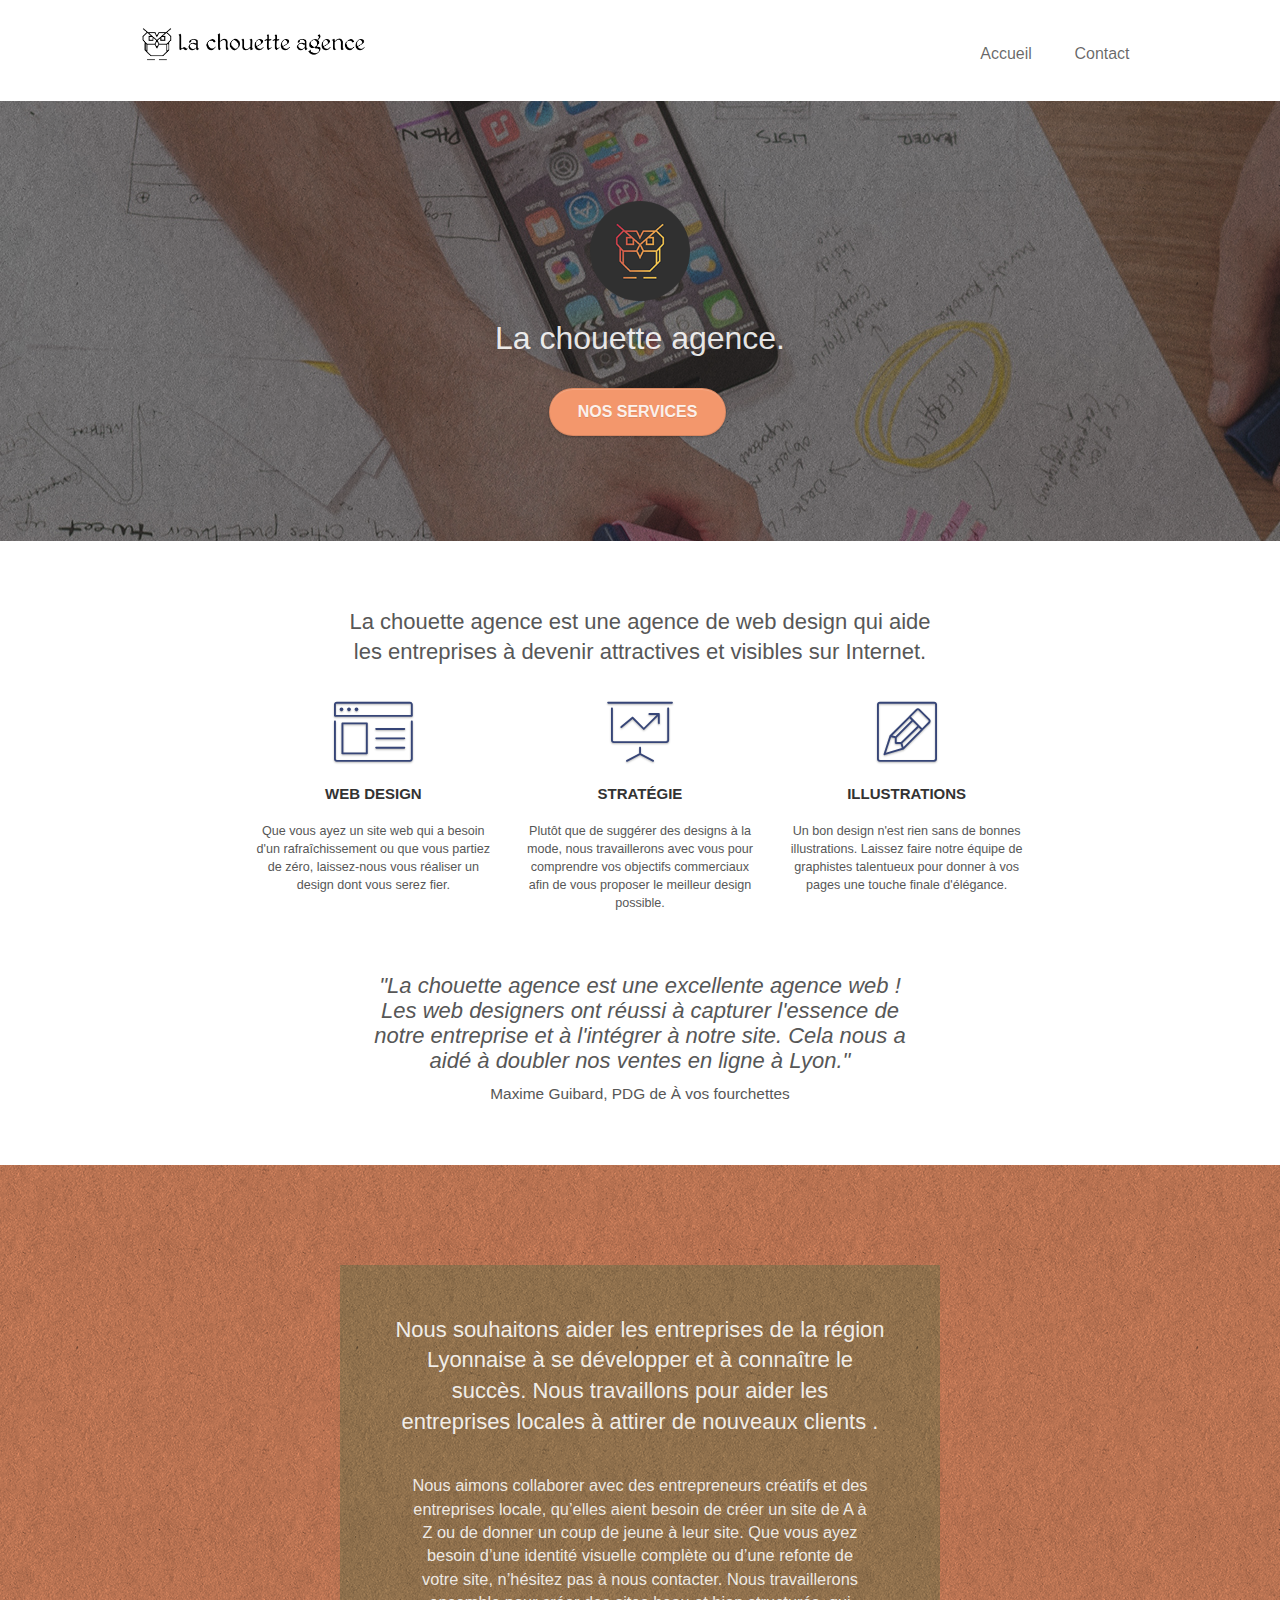
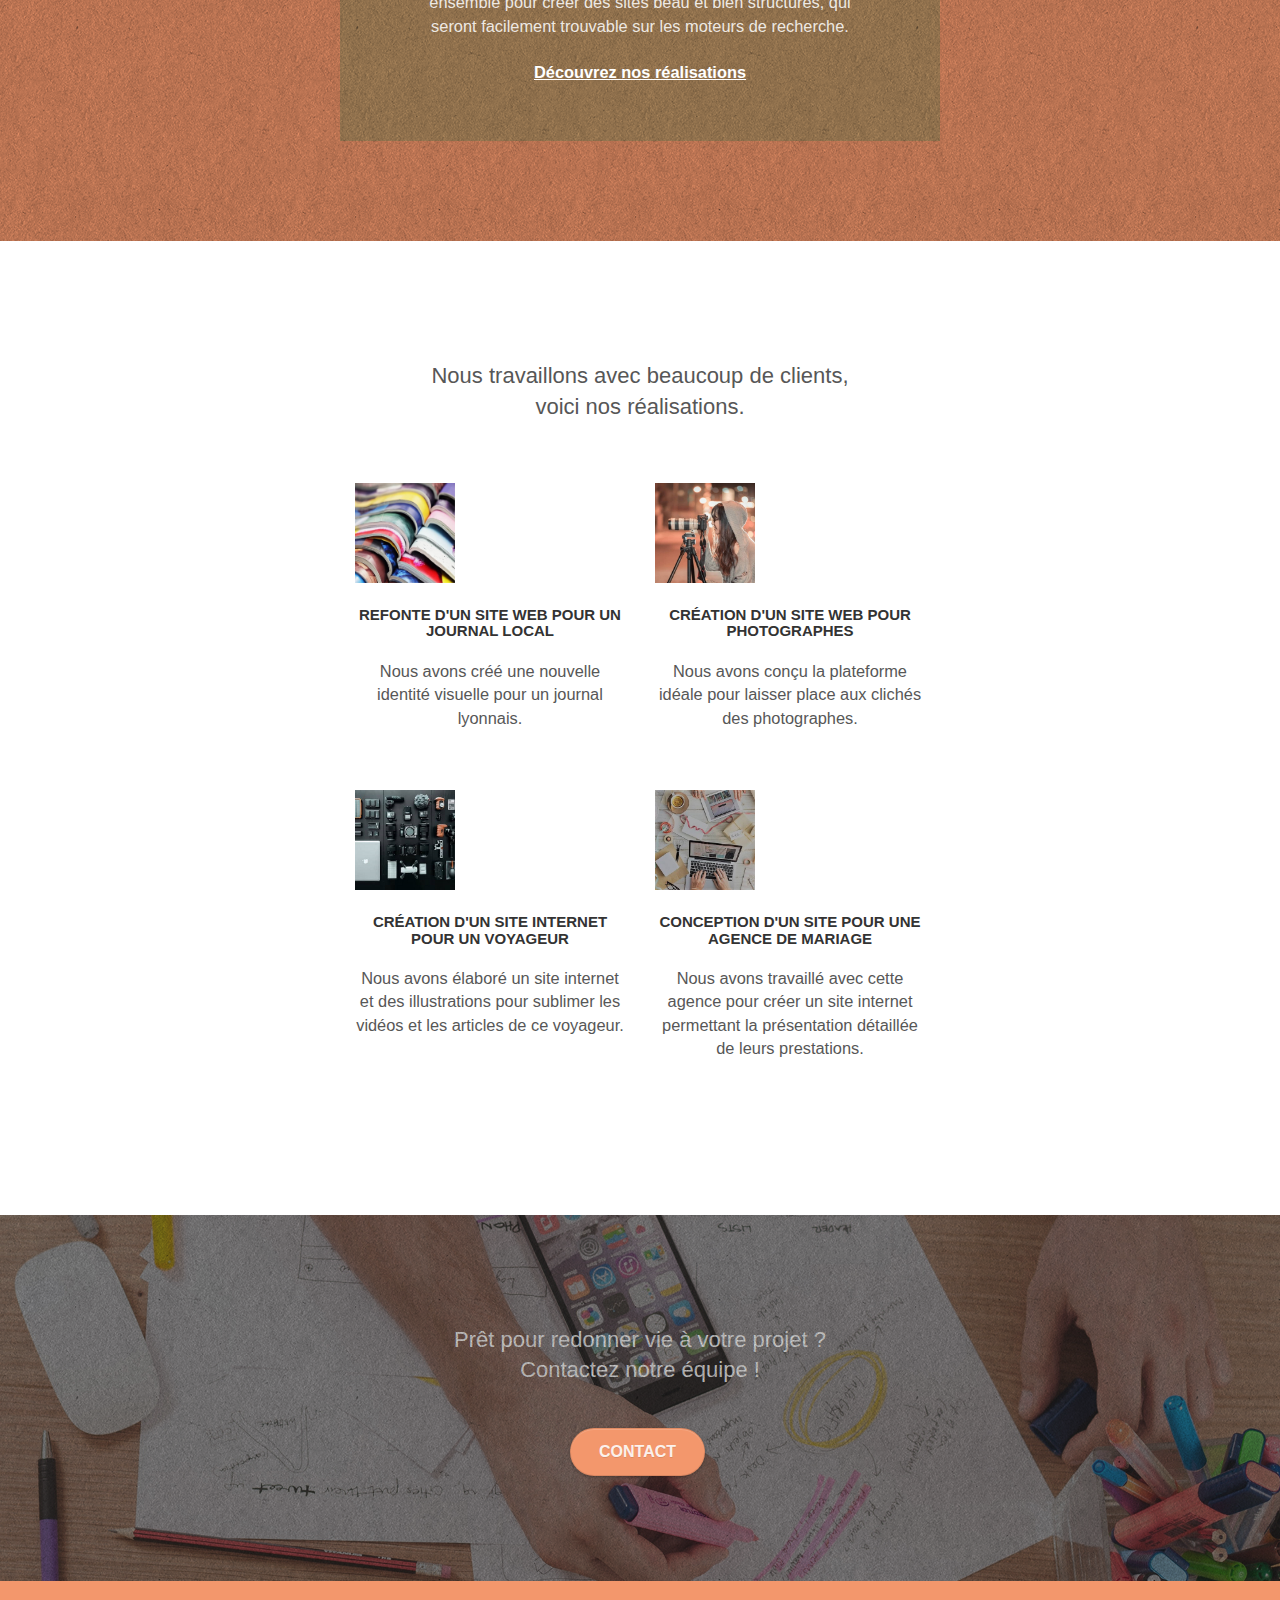
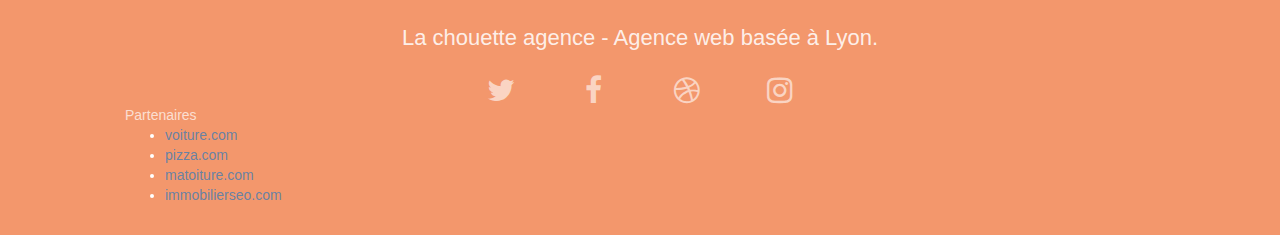
==== commit 94a79ea5: "minifier js" ====
--- a/index.html
+++ b/index.html
@@ -13,8 +13,8 @@
 	<link rel="stylesheet" type="text/css" href="./css/et-line.css">
 
 
-	<script src="./js/jquery-2.1.0.js"></script>
-	<script src="./js/bootstrap.js"></script>
+	<script src="./js/jquery-2.1.0.min.js"></script>
+	<script src="./js/bootstrap.min.js"></script>
 	<script src="./js/blocs.js"></script>
 	<script src="./js/jquery.touchSwipe.js" defer></script>
 
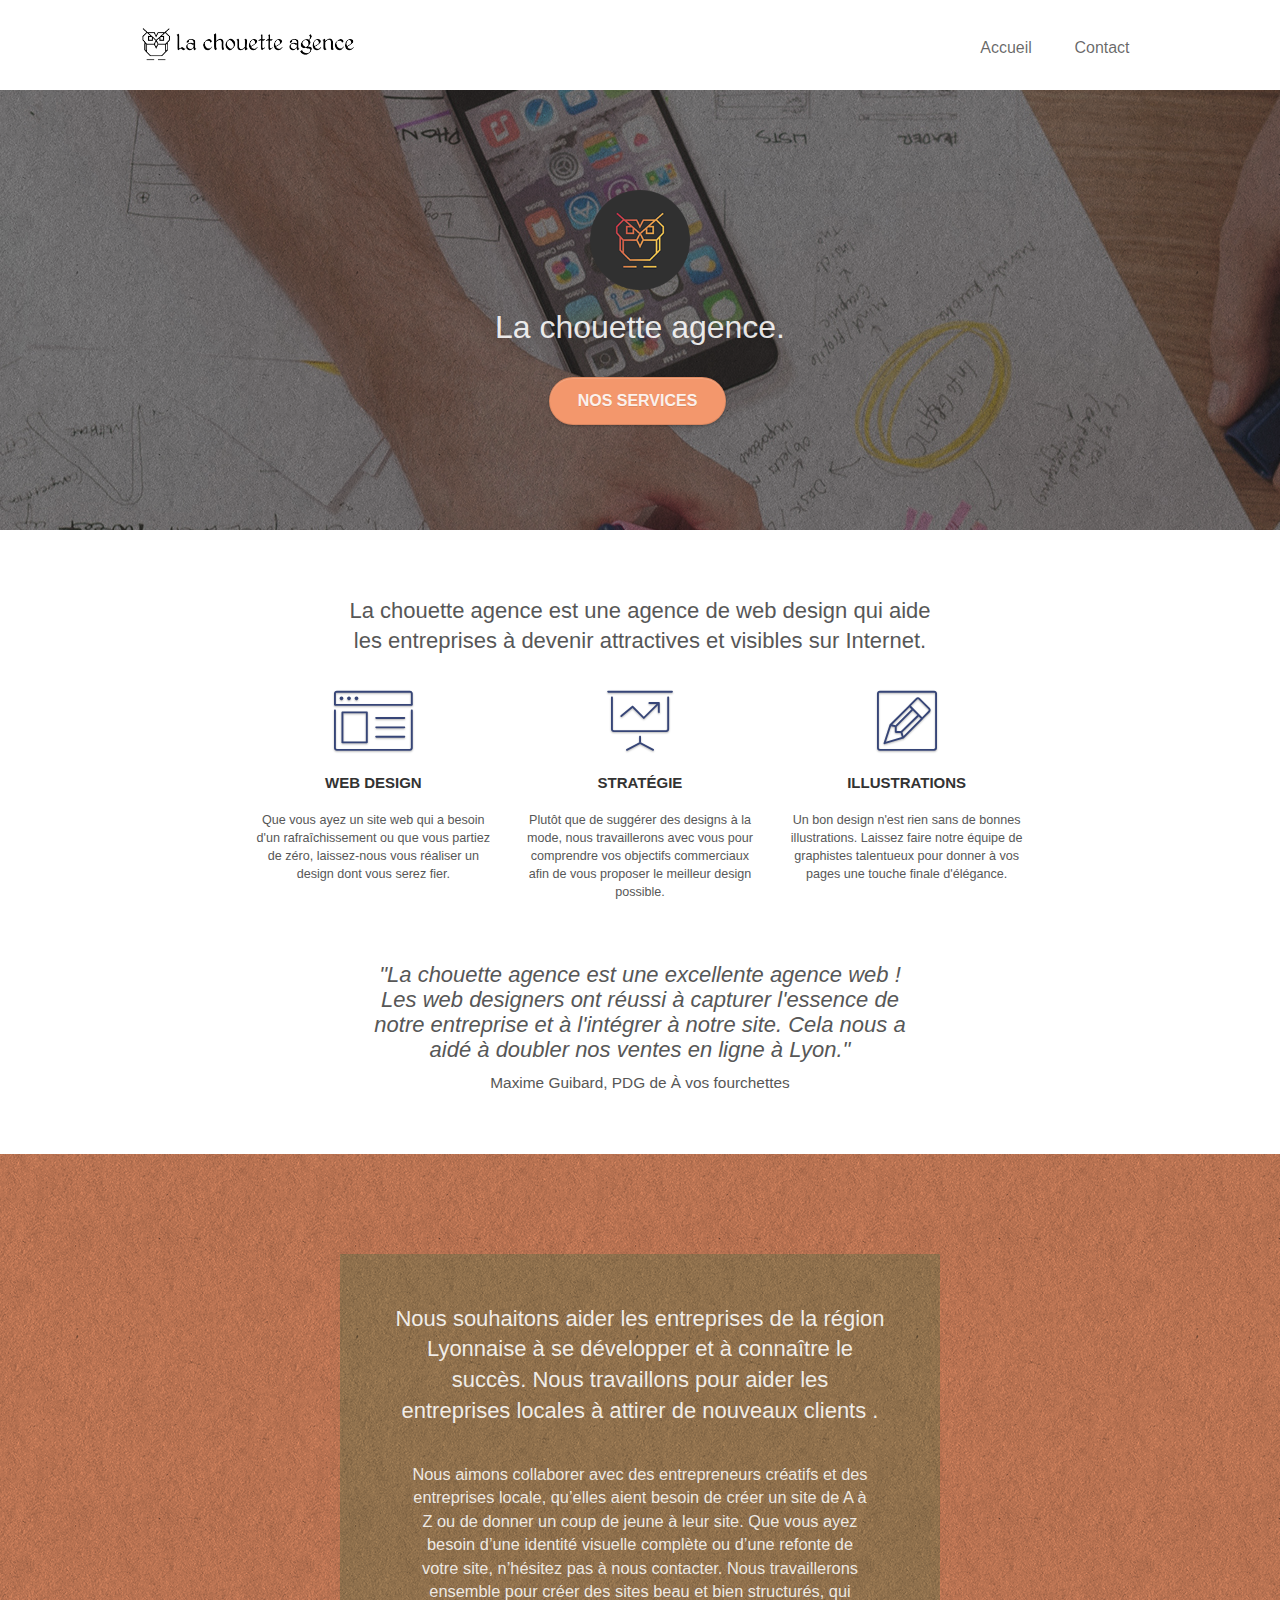
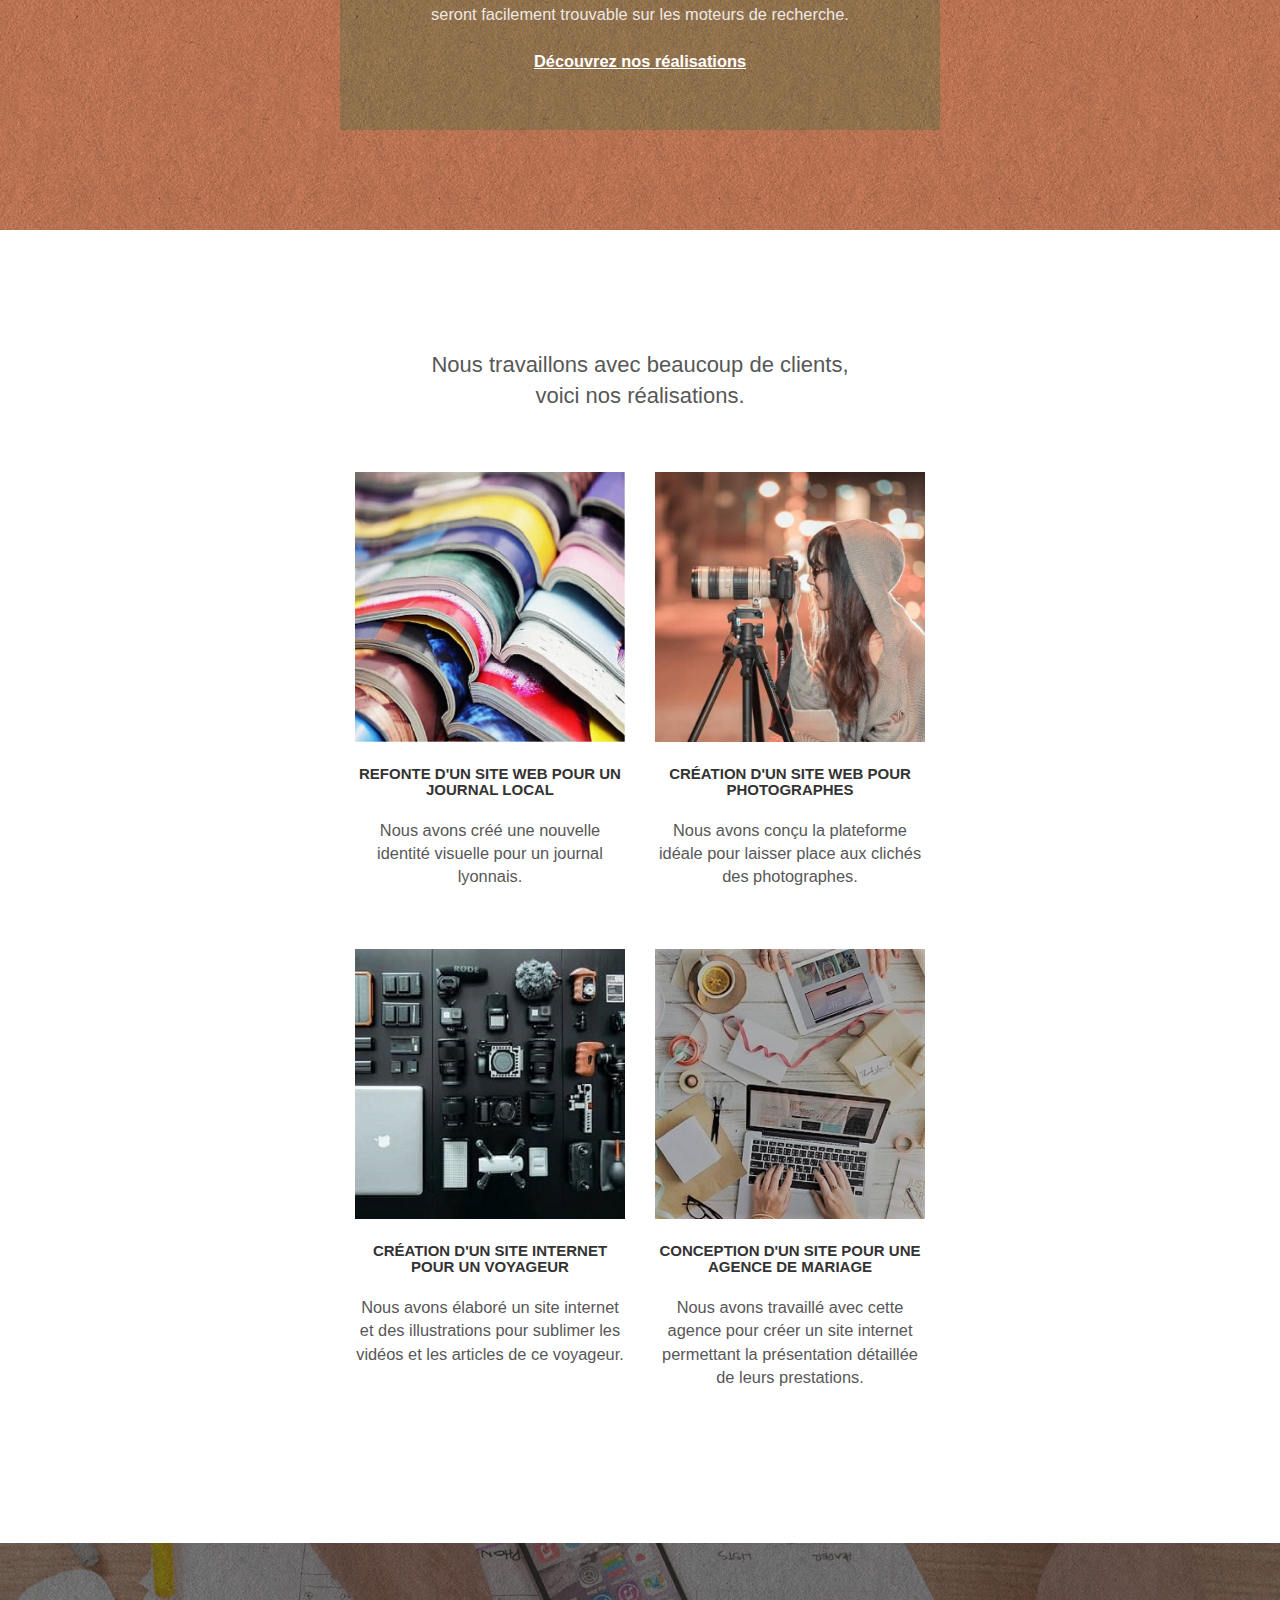
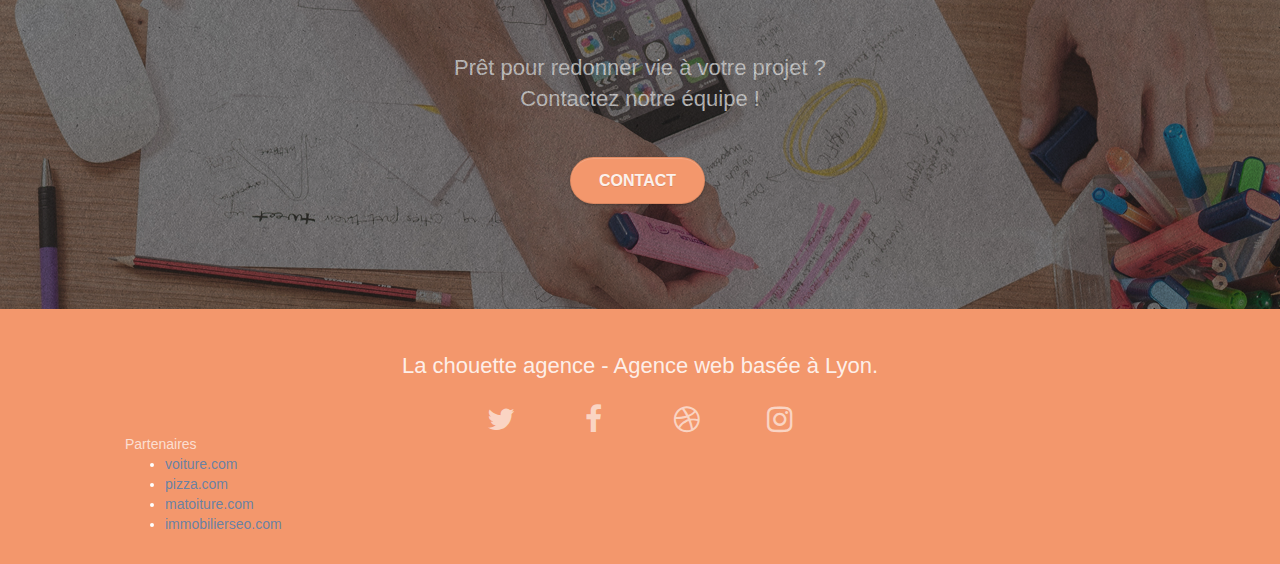
==== commit 924f6b9e: "correction erreur" ====
--- a/index.html
+++ b/index.html
@@ -1,5 +1,5 @@
 <!doctype html>
-<html lang="fr-fr">
+<html lang="fr">
 
 <head>
 	<meta charset="utf-8">
@@ -34,7 +34,7 @@
 		<div class="container bloc-sm">
 			<nav class="navbar row">
 				<div class="navbar-header">
-					<a class="navbar-brand" href="index.html"><img class="headimg" src="img/la-chouette-agence.png"
+					<a class="navbar-brand" href="index.html"><img src="img/la-chouette-agence.png"
 							alt="La chouette agence" height="40" /></a>
 					<button id="nav-toggle" type="button" class="ui-navbar-toggle navbar-toggle" data-toggle="collapse"
 						data-target=".navbar-1">
@@ -66,7 +66,7 @@
 			<div class="container bloc-lg">
 				<div class="row tight-width-whitespace">
 					<div class="col-sm-12">
-						<img src="img/logo.png" class="center-block image-resize-mode" width="100"
+						<img ckass="imglogo" src="img/logo.png" class="center-block image-resize-mode" width="100"
 							alt="La chouette agence, agence web paris, création logo paris" />
 						<h1 class="text-center hero-bloc-text tc-white ">
 							La chouette agence.
--- a/style.css
+++ b/style.css
@@ -7,9 +7,10 @@
     -moz-osx-font-smoothing: grayscale;
 }
 
-.headimg {
-    width: 9em;
-    height: 1.6em;
+.navbar-brand {
+    display: flex;
+    justify-content: center;
+    align-items: center;
 }
 
 .menuli {
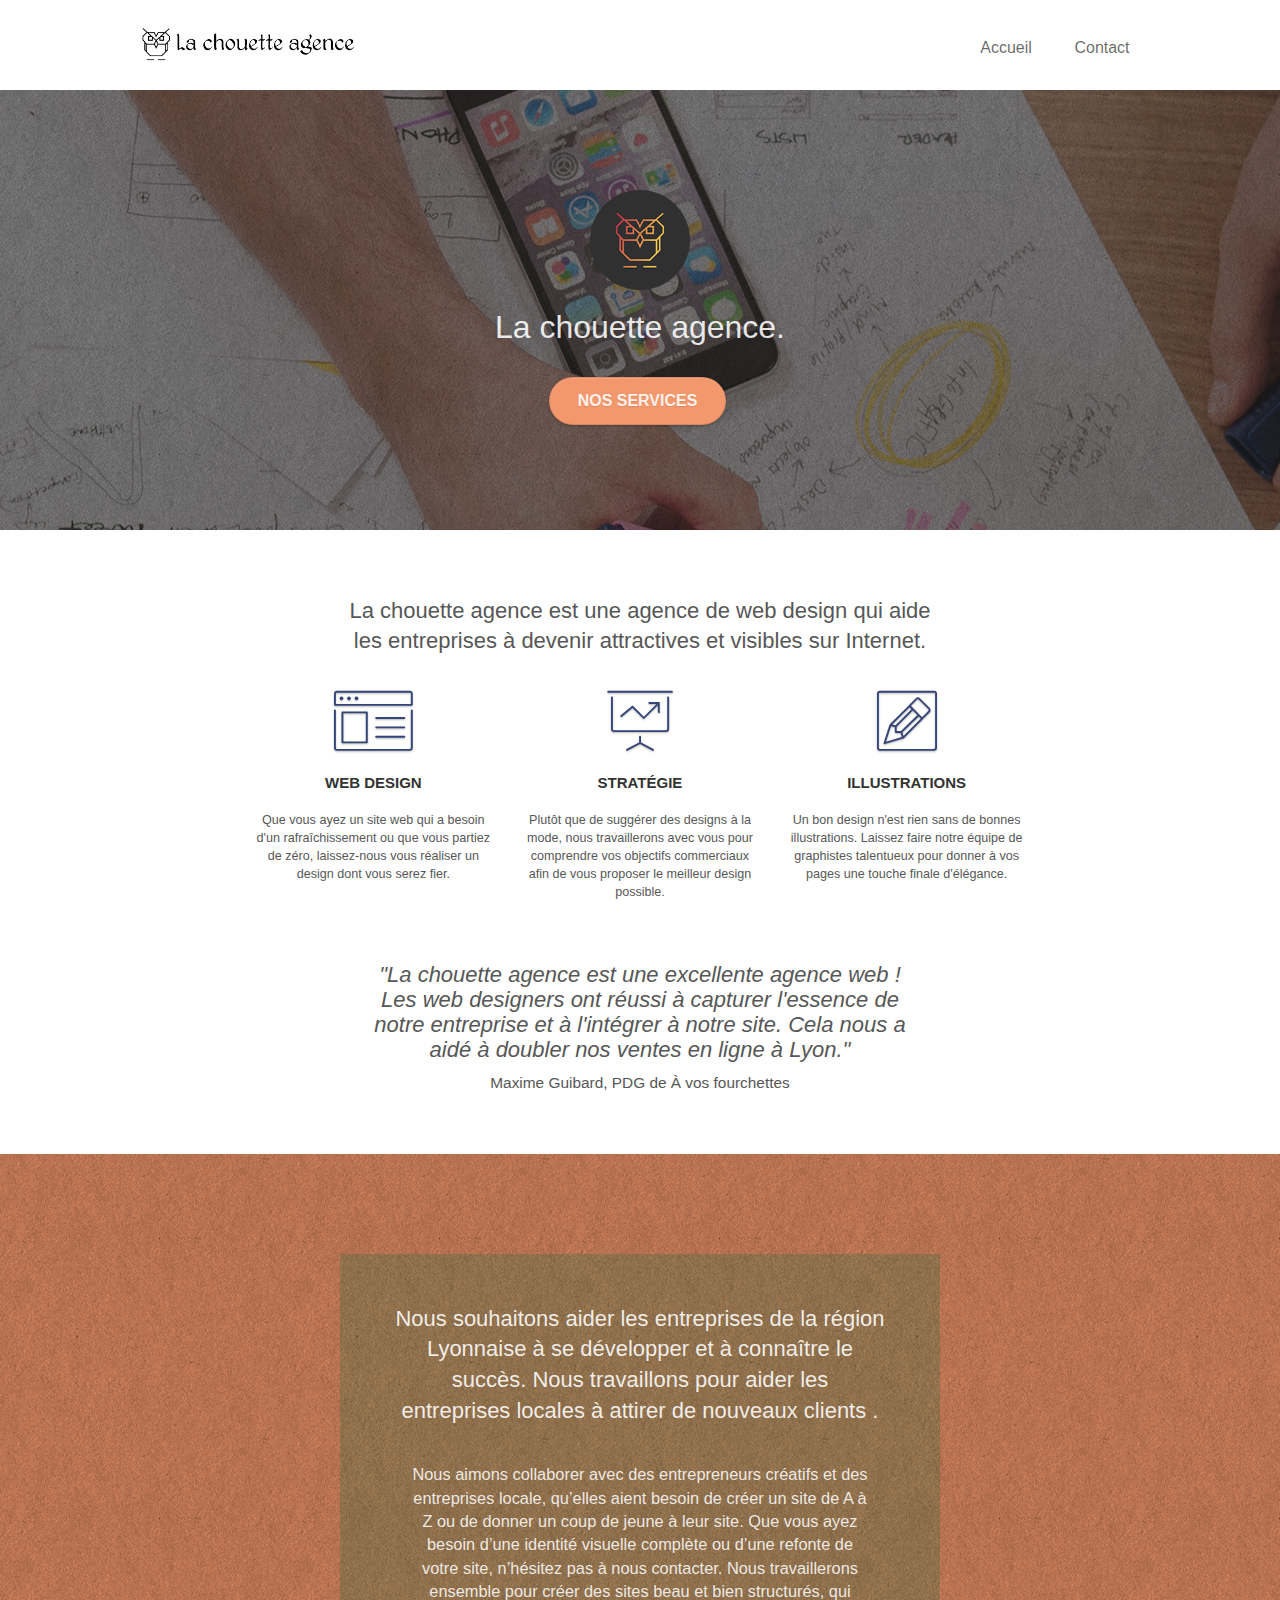
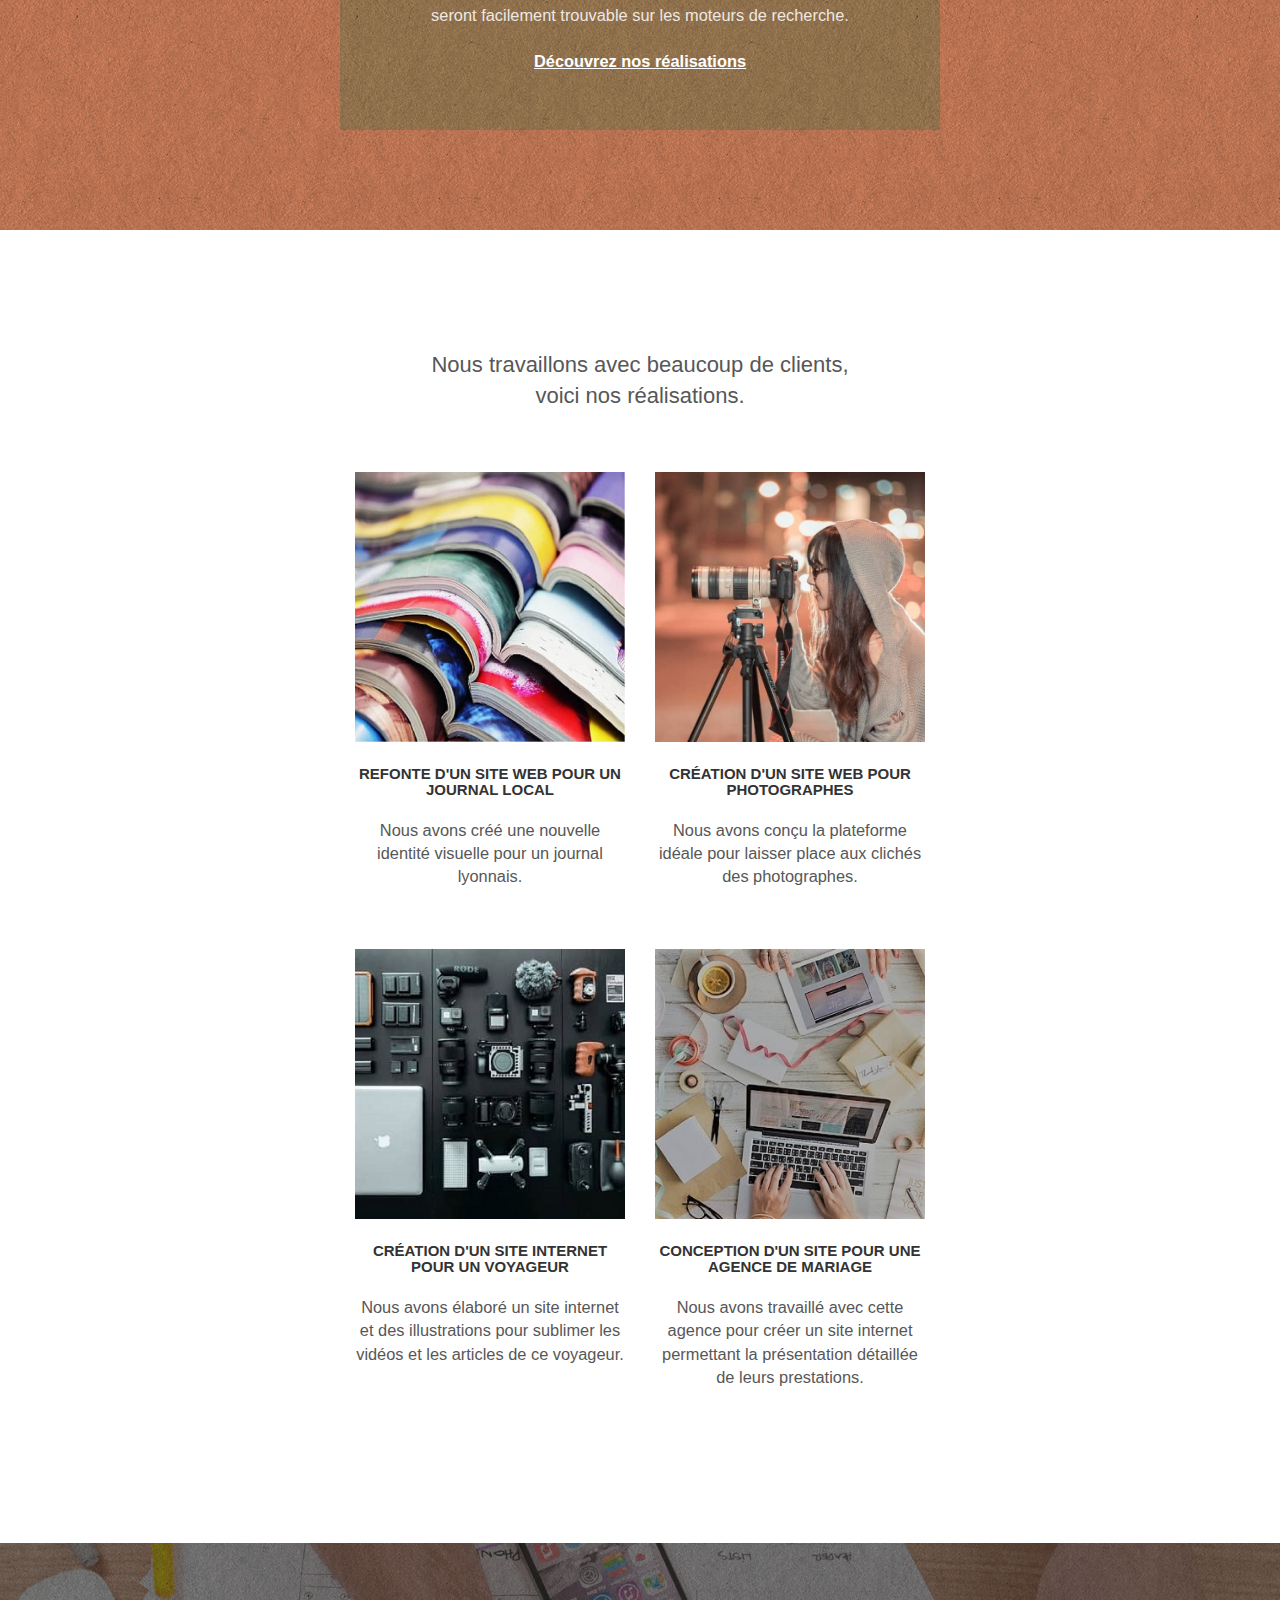
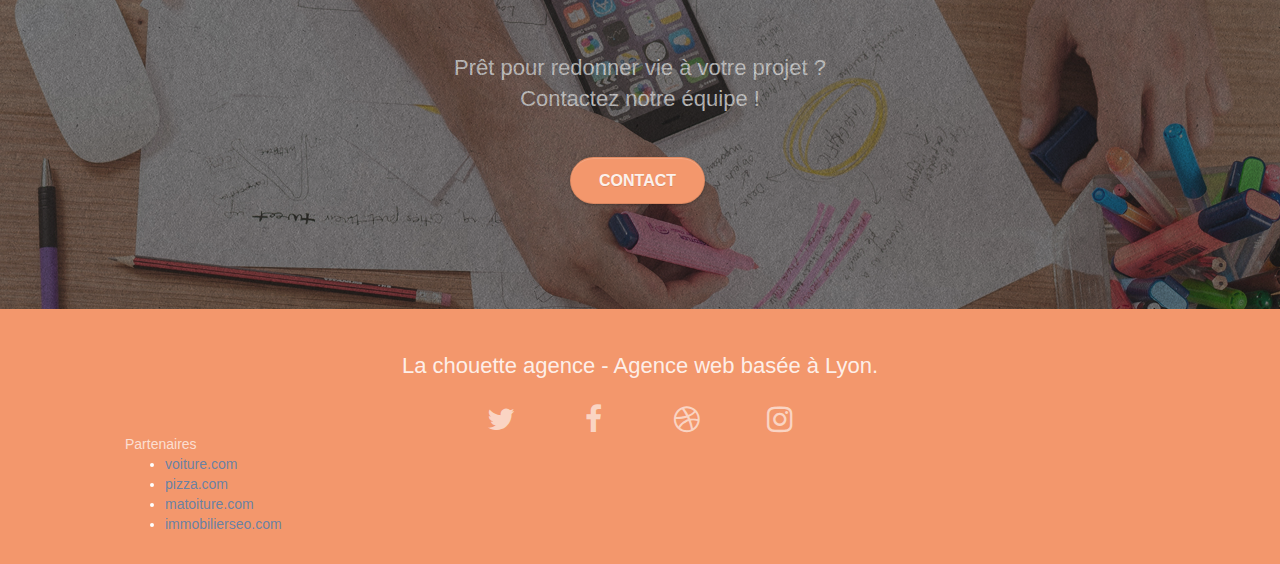
==== commit 0c845fc6: "correction erreur code" ====
--- a/index.html
+++ b/index.html
@@ -66,7 +66,7 @@
 			<div class="container bloc-lg">
 				<div class="row tight-width-whitespace">
 					<div class="col-sm-12">
-						<img ckass="imglogo" src="img/logo.png" class="center-block image-resize-mode" width="100"
+						<img src="img/logo.png" class="center-block image-resize-mode imglogo" width="100"
 							alt="La chouette agence, agence web paris, création logo paris" />
 						<h1 class="text-center hero-bloc-text tc-white ">
 							La chouette agence.
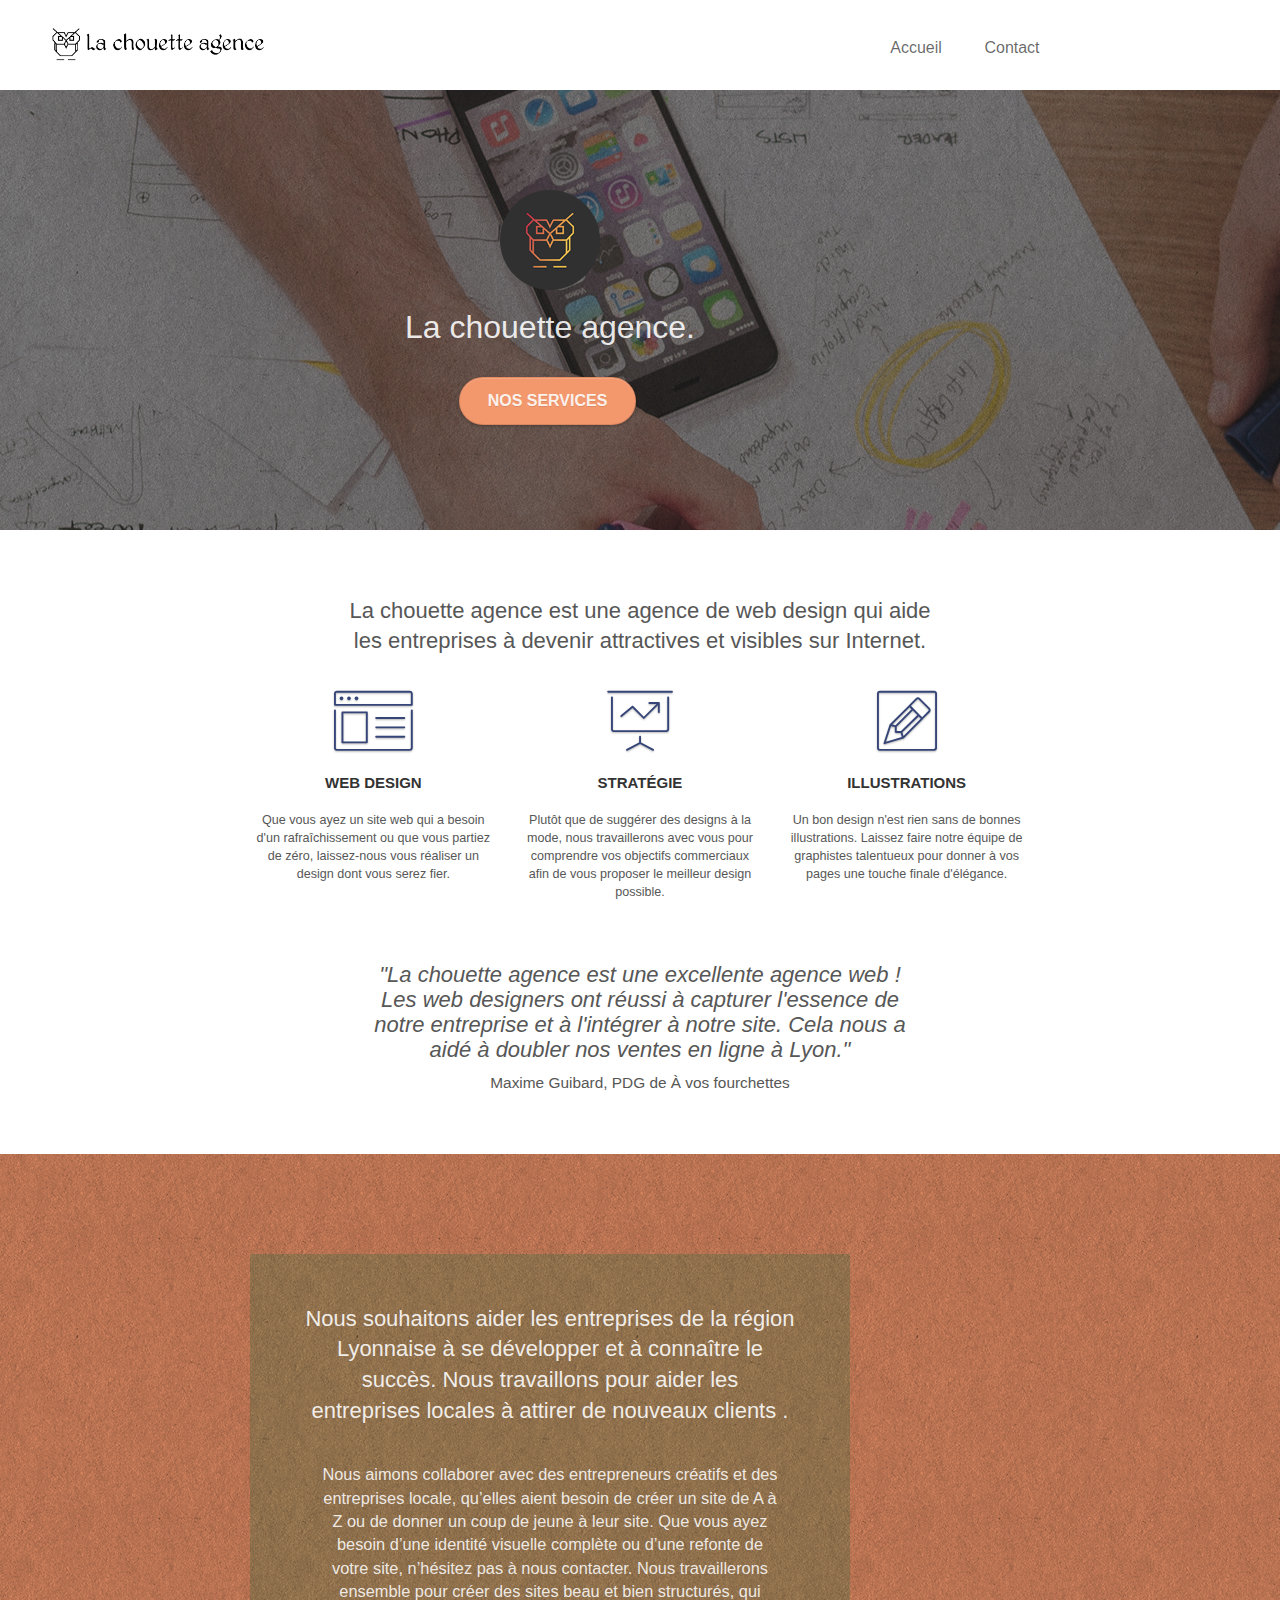
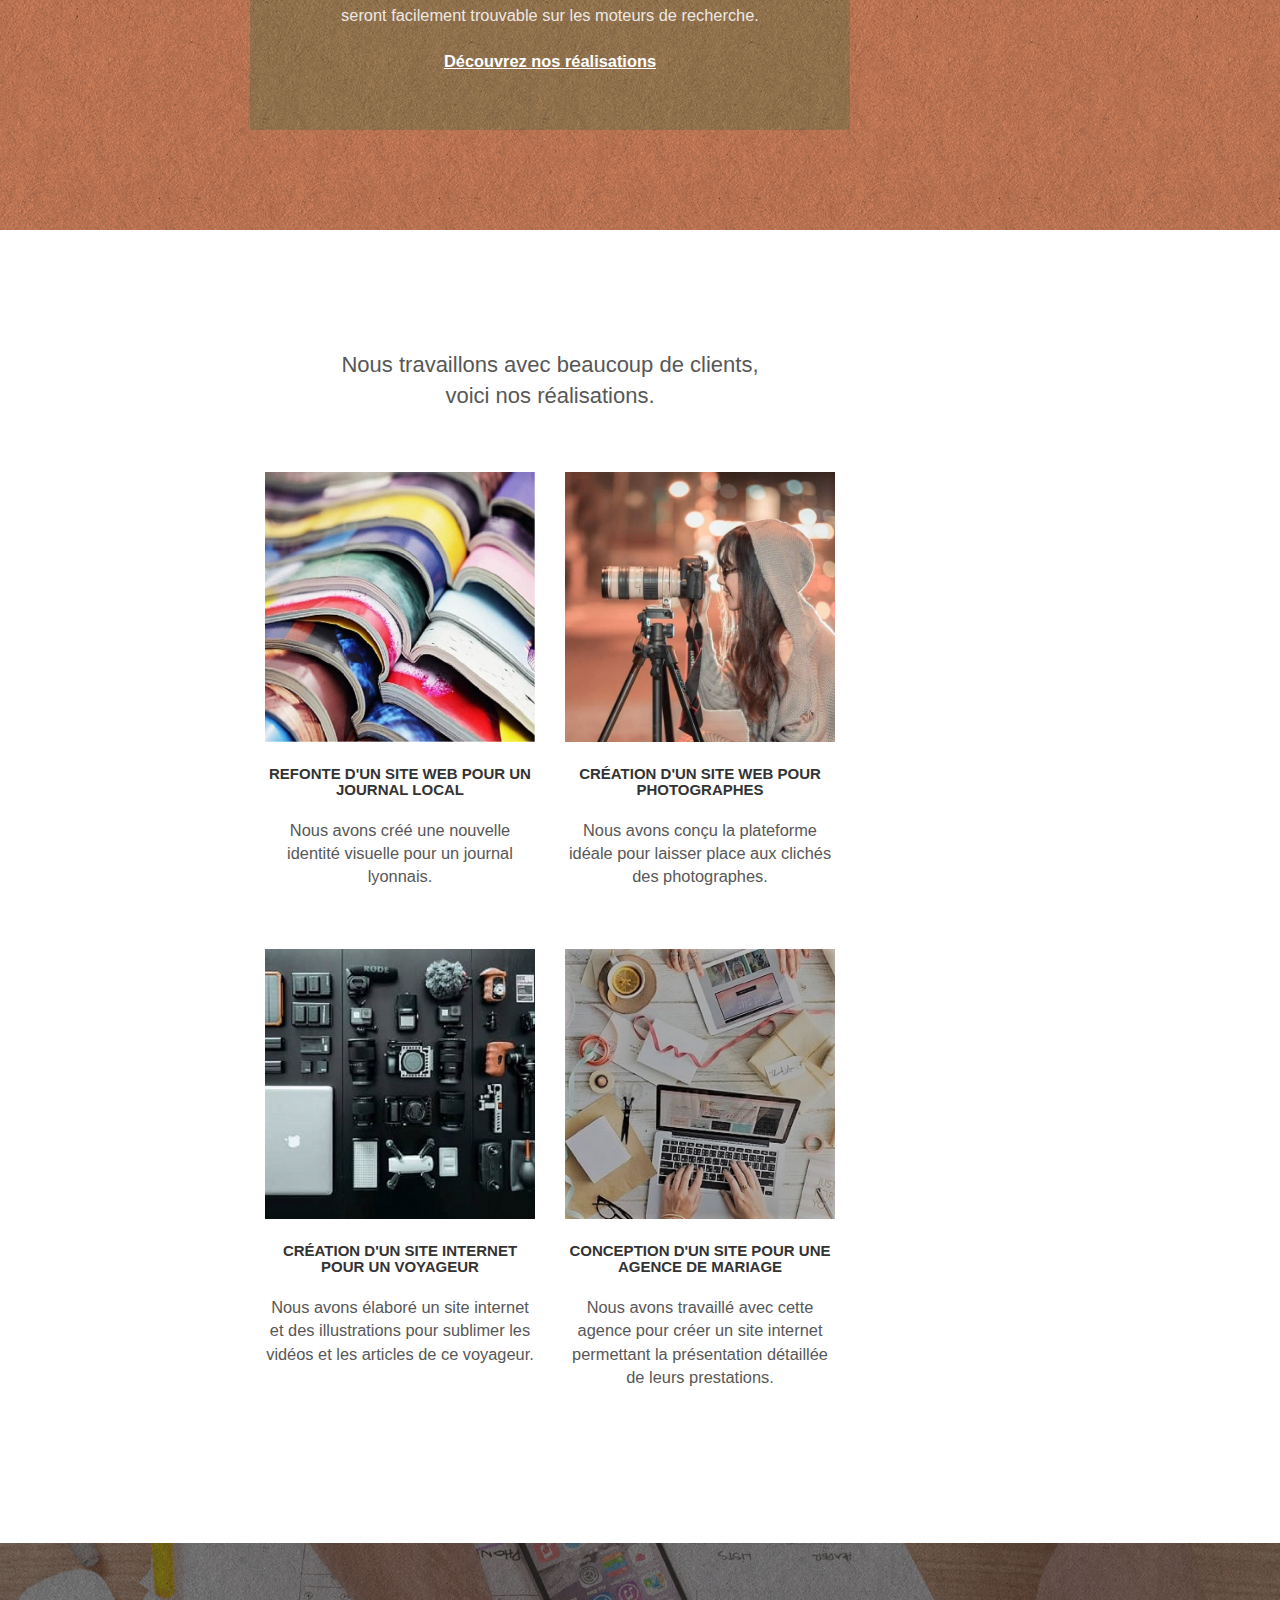
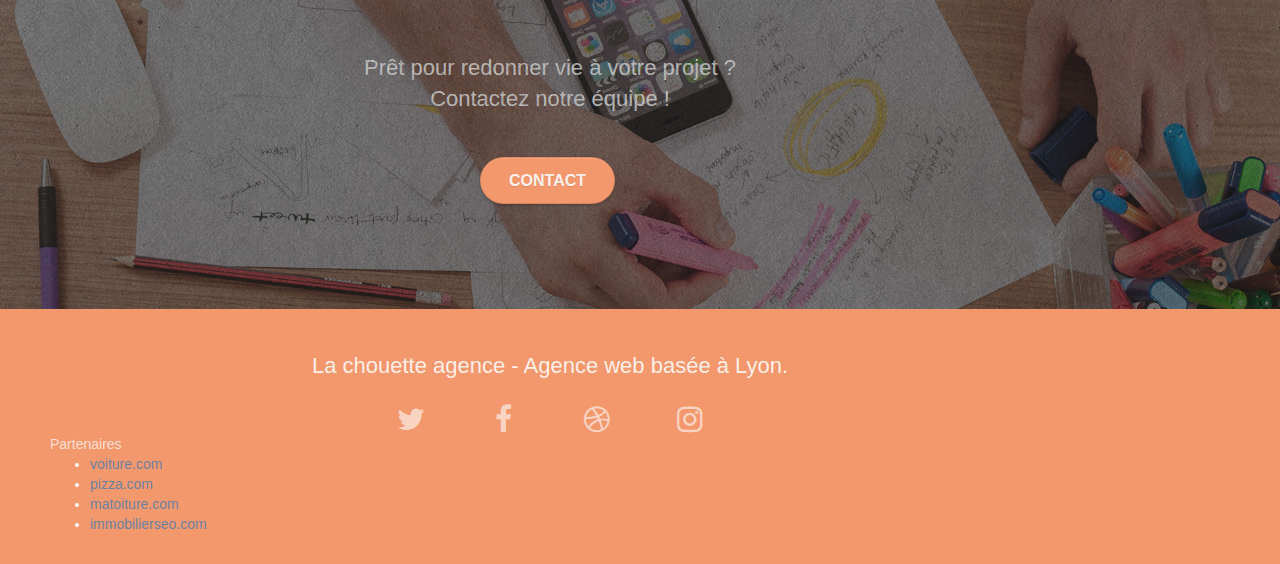
==== commit fef66416: "correction media queries" ====
--- a/index.html
+++ b/index.html
@@ -279,7 +279,7 @@
 							</li>
 						</ul>
 					</div>
-					<div>
+					<div class="col-sm-4">
 						Partenaires
 							<ul>
 								<li><a href="voiture.com">voiture.com</a></li>
--- a/style.css
+++ b/style.css
@@ -808,6 +808,7 @@
 }
 
 .white {
+    width: 100%;
     padding: 1em;
     margin: 0;
     color: #ffffffdc!important;
@@ -918,13 +919,13 @@
     }
 }
 
-@media only screen and (min-device-width: 768px) and (max-device-width: 1024px) and (orientation: landscape) {
+@media only screen and (min-width: 768px) and (max-width: 1024px) and (orientation: landscape) {
     .b-parallax {
         background-attachment: scroll;
     }
 }
 
-@media only screen and (min-device-width: 1024px) and (max-device-width: 1366px) and (-webkit-min-device-pixel-ratio: 1.5) {
+@media only screen and (min-width: 1024px) and (max-width: 1366px) and (-webkit-min-device-pixel-ratio: 1.5) {
     .b-parallax {
         background-attachment: scroll;
     }
@@ -942,10 +943,6 @@
         overflow-x: hidden;
         position: relative;
     }
-    .bloc {
-        padding-left: constant(safe-area-inset-left);
-        padding-right: constant(safe-area-inset-right);
-    }
     .bloc-group,
     .bloc-group .bloc {
         display: block;
@@ -954,8 +951,6 @@
     .bloc-fill-screen .fill-bloc-top-edge,
     .bloc-fill-screen .fill-bloc-bottom-edge {
         padding: 0 20px;
-        padding-left: constant(safe-area-inset-left);
-        padding-right: constant(safe-area-inset-right);
     }
 }
 
@@ -1050,6 +1045,8 @@
     .bloc-xxl,
     .bloc-xl,
     .bloc-lg {
+        width: 100%;
+        margin: 0;
         padding: 40px 0;
     }
     .bloc-sm,
@@ -1114,6 +1111,7 @@
         height: 320px;
     }
     .col-sm-6 {
+        padding:0;
         display: flex;
         flex-direction: column;
         justify-content: center;
@@ -1124,3 +1122,10 @@
 .footerpartenaire ul li a{
 color: white;
 }
+
+#section-7 {
+    display: flex;
+    align-items: center;
+    justify-content: center;
+    padding : 1em;
+}
